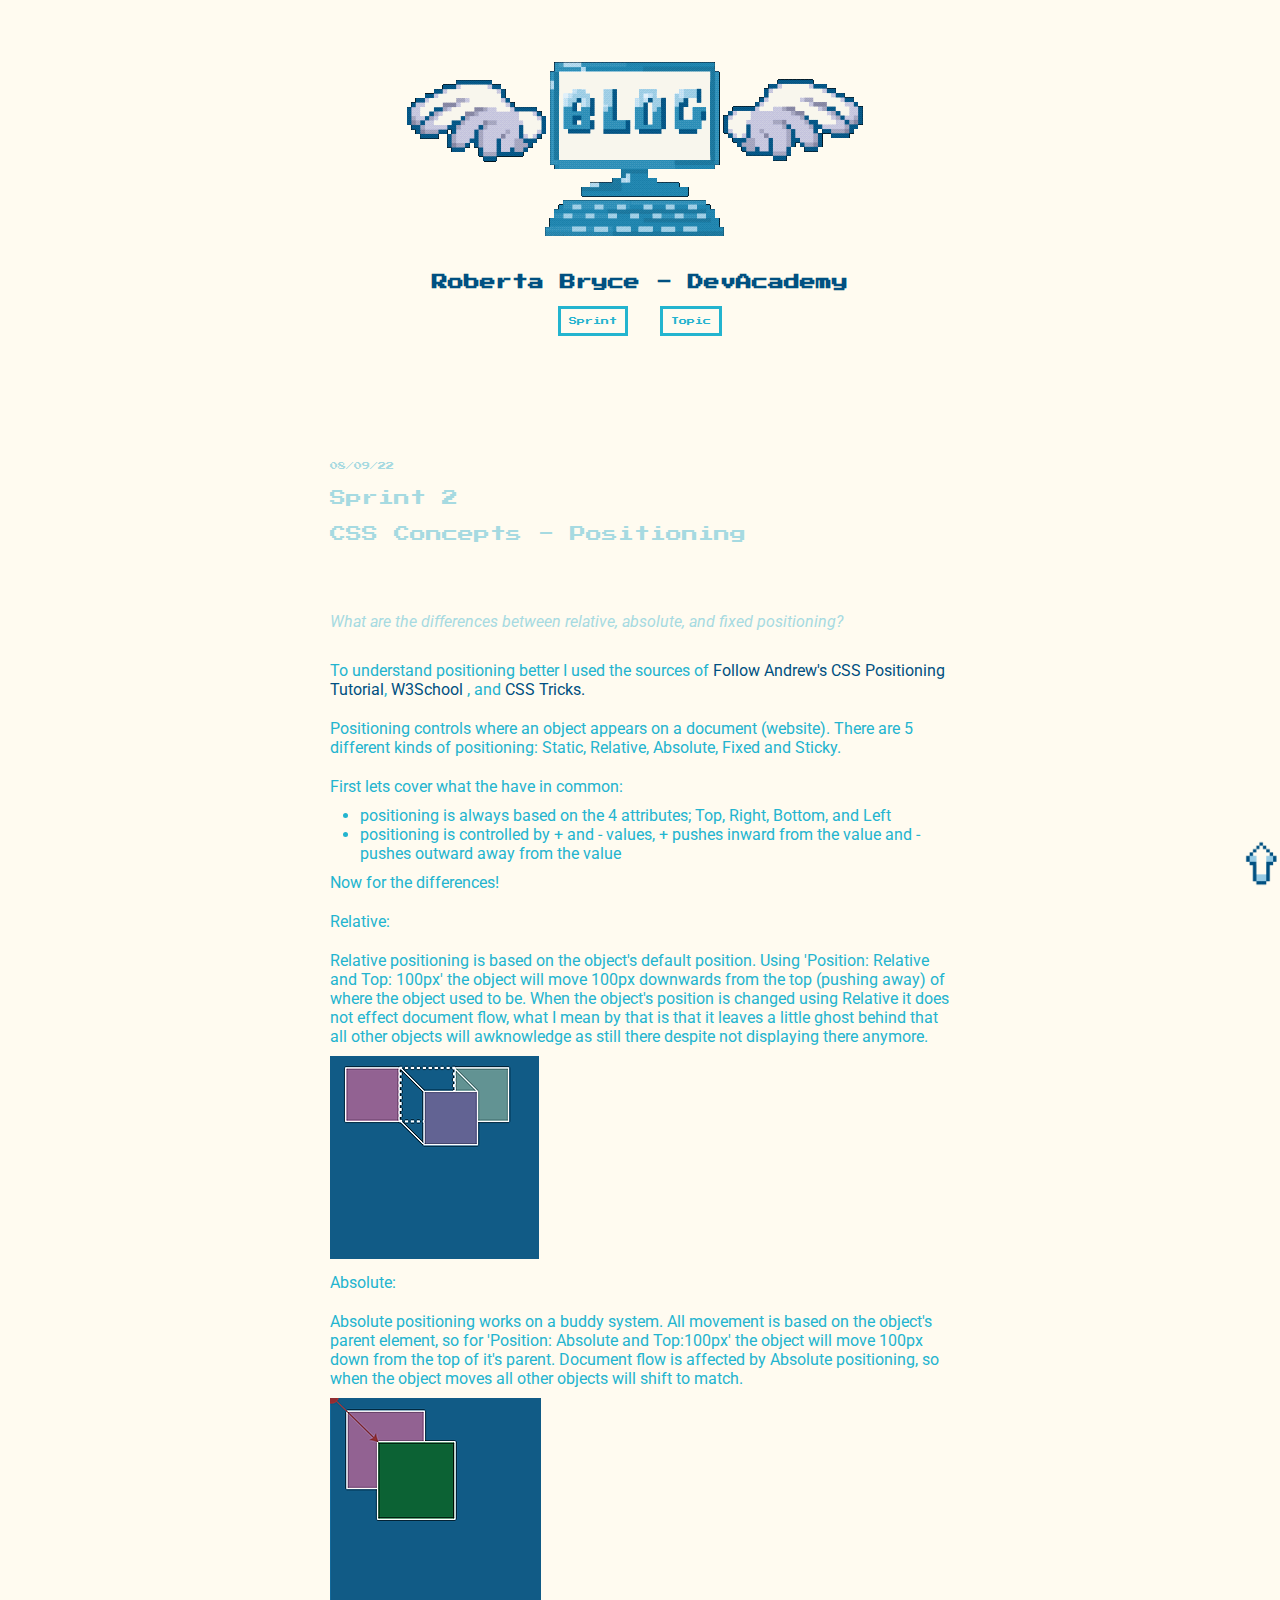
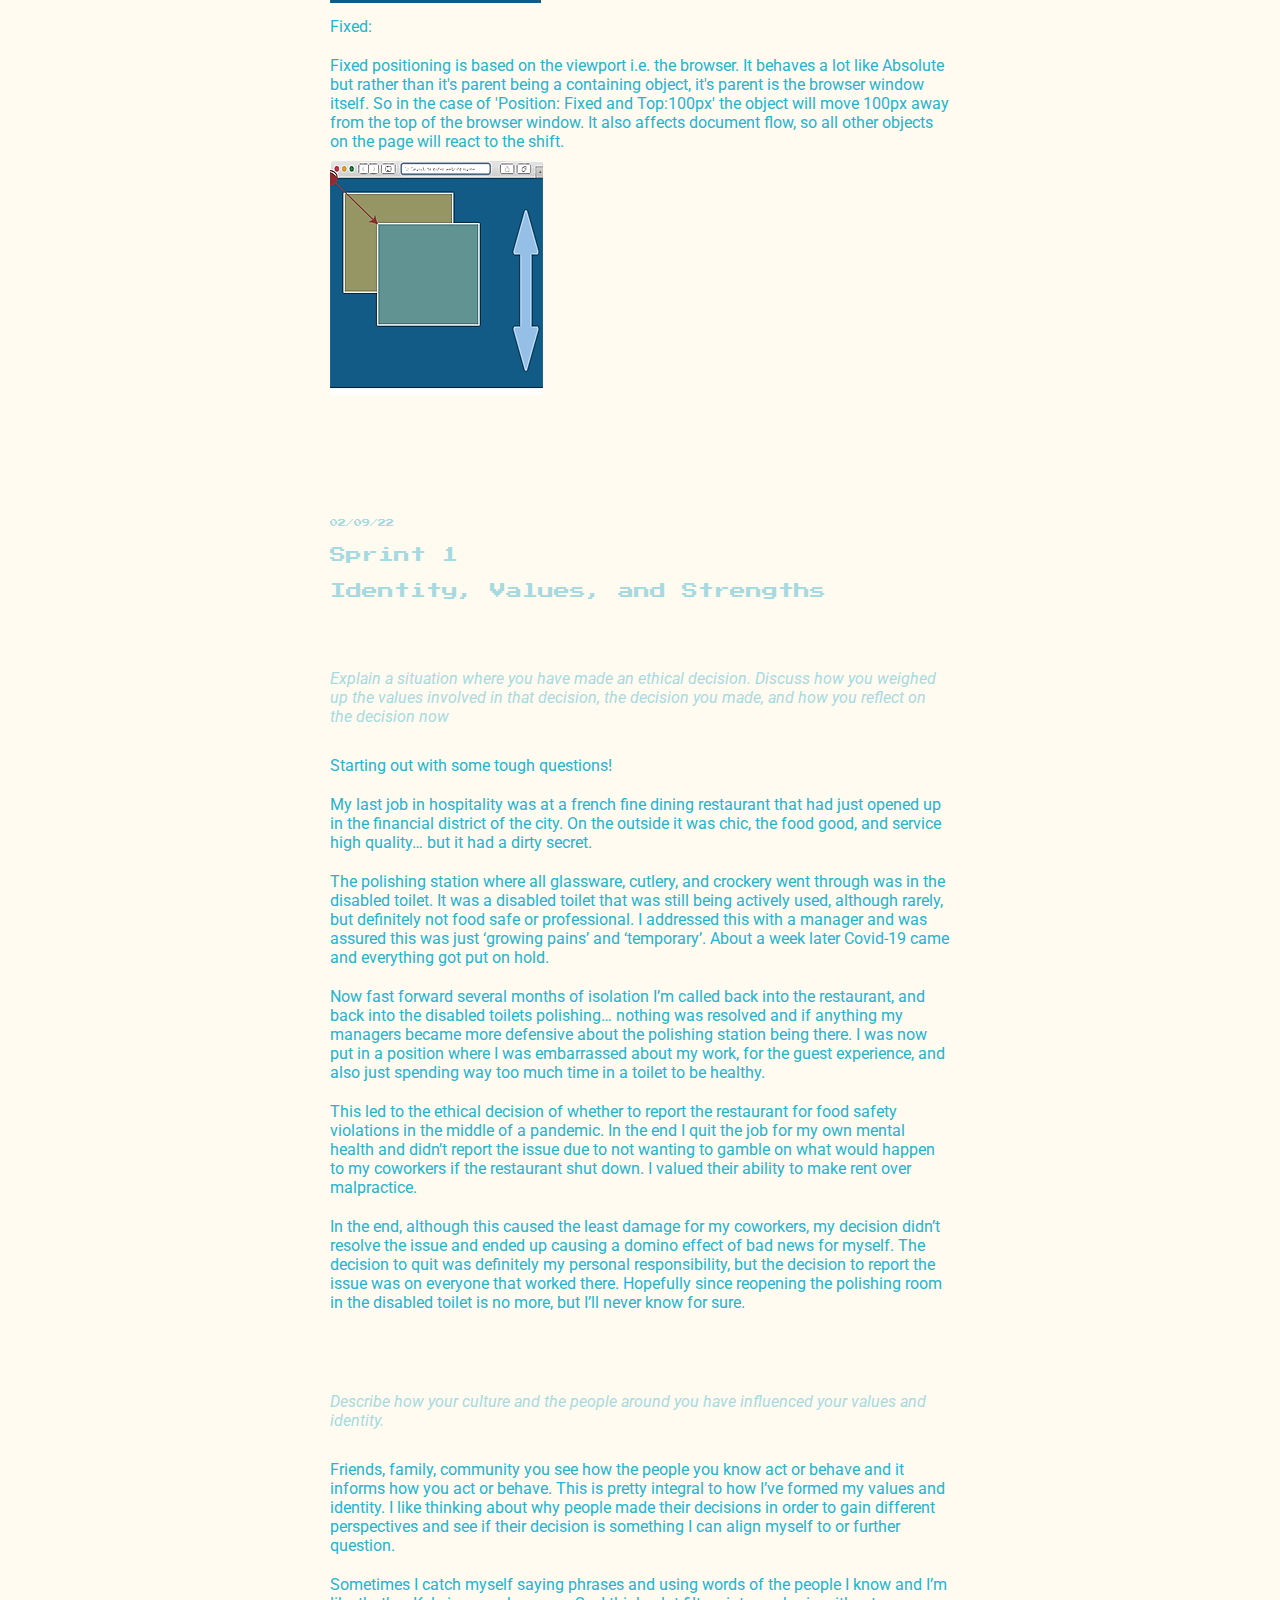
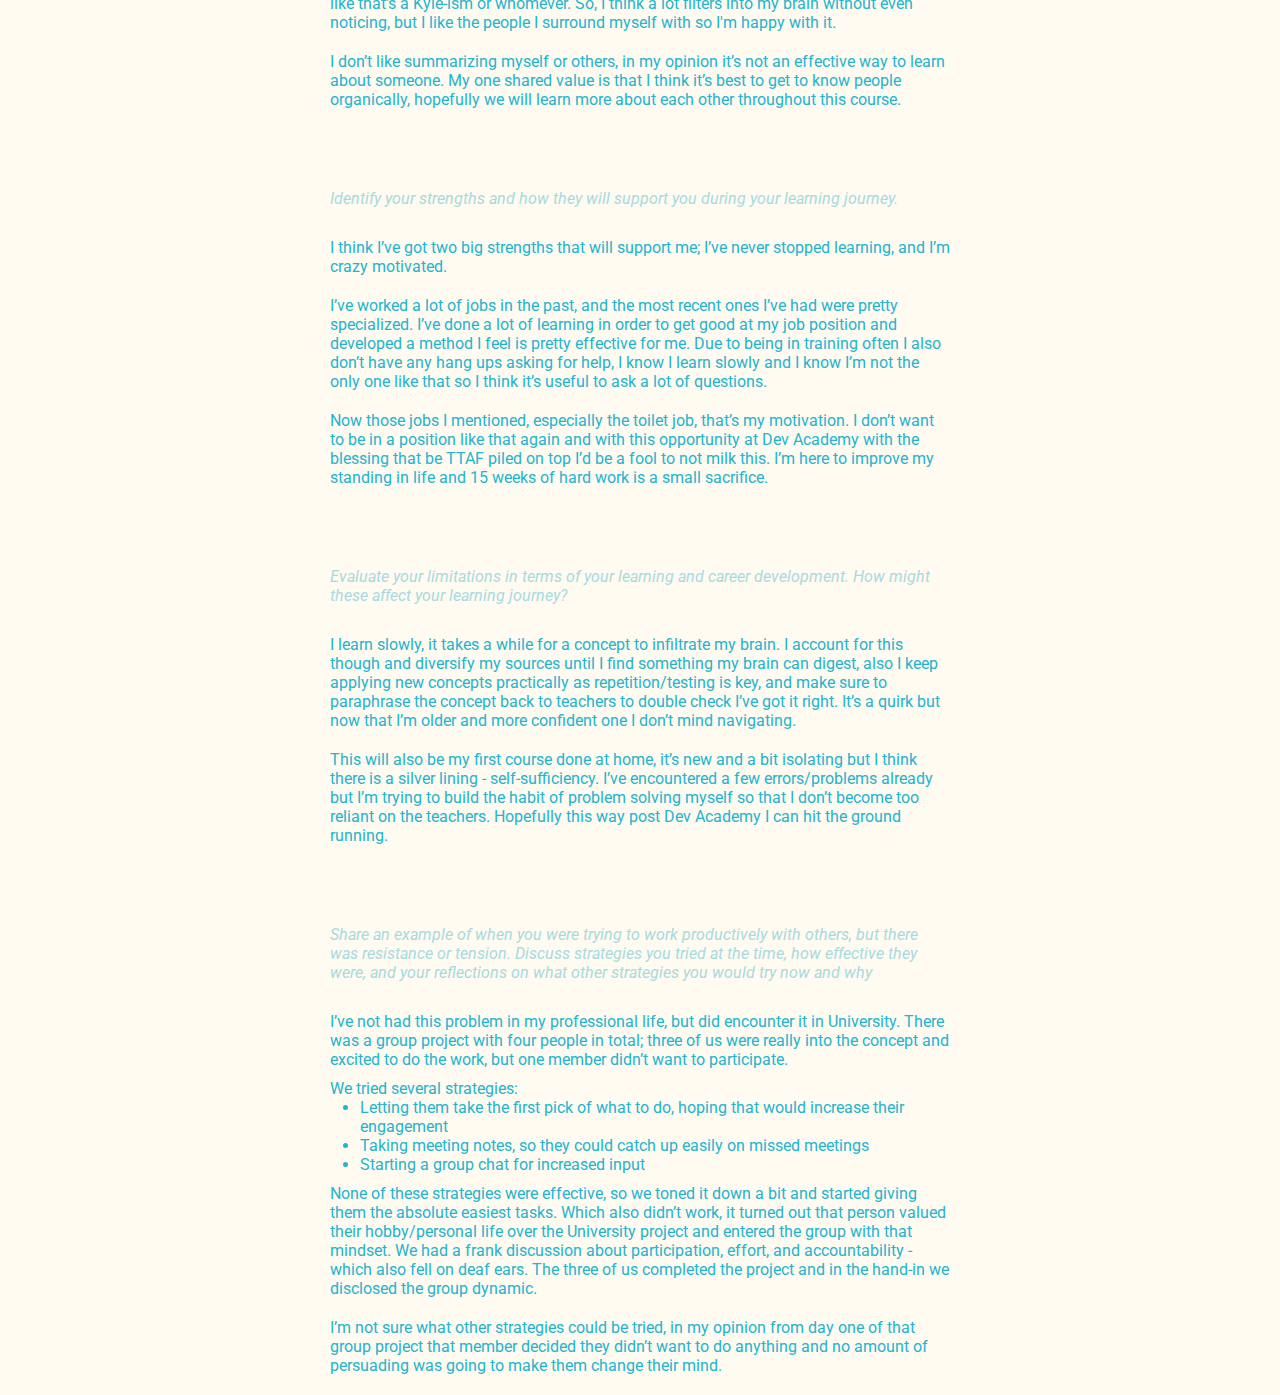
==== index.html @ e3cc33b4 "tech and core links added" ====
<!DOCTYPE html>
<html>

  <link rel="preconnect" href="https://fonts.googleapis.com">
  <link rel="preconnect" href="https://fonts.gstatic.com" crossorigin>
  <link href="https://fonts.googleapis.com/css2?family=Press+Start+2P&family=Roboto:ital,wght@0,100;0,300;0,400;0,500;0,700;0,900;1,100;1,300;1,400;1,500;1,700;1,900&display=swap" rel="stylesheet">

<head>
  <meta charset="utf-8">
  <title>Roberta's DevAcademy Blog</title>
  <meta name="author" content="Roberta Bryce">
  <meta name="description" content="Roberta's DevAcademy Blog">
  <meta name="viewport" content="width=device-width, initial-scale=1">

  <link href="../styles/main.css" rel="stylesheet">
</head>

<header>

  <div id="angel-pc">
  <img src="images/angel-pc.gif">
  </div>
  <h2><a href="../index.html">Roberta Bryce - DevAcademy</a></h2>

  <div class="dropdown-friends">
    <div class="dropdown">
      <button class="dropbtn">Sprint</button>
      <div class="dropdown-content">
        <a href="/blog/identity.html">Sprint 1</a>
        <a href="/blog/html-css.html">Sprint 2</a>
      </div>
    </div>
    <div class="dropdown">
      <button class="dropbtn">Topic</button>
      <div class="dropdown-content">
        <a href="/blog/tech.html">Tech</a>
        <a href="/blog/core.html">Core</a>
      </div>
    </div>
  </div>

</header>

<!-- BASIC ENTRY LAYOUT
  <div class="entry">

    <div class="entry-header">

      <span class="date"></span>
      <span class="sprint"></span>
      <span class="title"></span>

    </div>

    <div class="entry-contents">
      <span class="question"></span>
      <span class="answer">
      <p></p>
      </span>

    </div>

  </div>
-->


<body>

  <div class="entry">

    <div class="entry-header">

      <span class="date">08/09/22</span>
      <span class="sprint">Sprint 2</span>
      <span class="title">CSS Concepts - Positioning</span>

    </div>

    <div class="entry-contents">
      <span class="question">What are the differences between relative, absolute, and fixed positioning?</span>
      <span class="answer">
      <p>To understand positioning better I used the sources of <a href="https://www.youtube.com/watch?v=UO8ed-JB4So&ab_channel=FollowAndrew" target="_blank">Follow Andrew's CSS Positioning Tutorial</a>, <a href="https://www.w3schools.com/css/css_positioning.asp" target="_blank">W3School</a> , and <a href="https://css-tricks.com/absolute-relative-fixed-positioining-how-do-they-differ/" target="_blank">CSS Tricks.</a></p>
      <p>Positioning controls where an object appears on a document (website). There are 5 different kinds of positioning: Static, Relative, Absolute, Fixed and Sticky.</p> 
      <p>First lets cover what the have in common:</p>
      <ul>
        <li>positioning is always based on the 4 attributes; Top, Right, Bottom, and Left</li>
        <li>positioning is controlled by + and - values, + pushes inward from the value and - pushes outward away from the value</li>
      </ul>
      <p>Now for the differences!</p>
      <p>Relative:</p>
      <p>Relative positioning is based on the object's default position. Using 'Position: Relative and Top: 100px' the object will move 100px downwards from the top (pushing away) of where the object used to be. When the object's position is changed using Relative it does not effect document flow, what I mean by that is that it leaves a little ghost behind that all other objects will awknowledge as still there despite not displaying there anymore.</p>
      <img src="/images/relative.png">
      <p>Absolute:</p>
      <p>Absolute positioning works on a buddy system. All movement is based on the object's parent element, so for 'Position: Absolute and Top:100px' the object will move 100px down from the top of it's parent. Document flow is affected by Absolute positioning, so when the object moves all other objects will shift to match.</p>
      <img src="/images/absolute.png">
      <p>Fixed:</p>
      <p>Fixed positioning is based on the viewport i.e. the browser. It behaves a lot like Absolute but rather than it's parent being a containing object, it's parent is the browser window itself. So in the case of 'Position: Fixed and Top:100px' the object will move 100px away from the top of the browser window. It also affects document flow, so all other objects on the page will react to the shift.</p>
      <img src="/images/fixed.png">
    </span>

    </div>

  </div>


  <div class="entry">
   
    <div class="entry-header">
      <span class="date">02/09/22</span>
      <span class="sprint">Sprint 1</span>
      <span class="title">Identity, Values, and Strengths</span>
    </div>

    <div class="entry-contents">
      <span class="question">Explain a situation where you have made an ethical decision. Discuss how you weighed up the values involved in that decision, the decision you made, and how you reflect on the decision now</span>
      <span class="answer">
        <p>Starting out with some tough questions!</p> 

        <p>My last job in hospitality was at a french fine dining restaurant that had just opened up in the financial district of the city. On the outside it was chic, the food good, and service high quality… but it had a dirty secret.</p>
        
        <p>The polishing station where all glassware, cutlery, and crockery went through was in the disabled toilet. It was a disabled toilet that was still being actively used, although rarely, but definitely not food safe or professional. I addressed this with a manager and was assured this was just ‘growing pains’ and ‘temporary’. About a week later Covid-19 came and everything got put on hold.</p>
        
        <p>Now fast forward several months of isolation I’m called back into the restaurant, and back into the disabled toilets polishing… nothing was resolved and if anything my managers became more defensive about the polishing station being there. I was now put in a position where I was embarrassed about my work, for the guest experience, and also just spending way too much time in a toilet to be healthy.</p>
        
        <p>This led to the ethical decision of whether to report the restaurant for food safety violations in the middle of a pandemic. In the end I quit the job for my own mental health and didn’t report the issue due to not wanting to gamble on what would happen to my coworkers if the restaurant shut down. I valued their ability to make rent over malpractice.</p>
        
        <p>In the end, although this caused the least damage for my coworkers, my decision didn’t resolve the issue and ended up causing a domino effect of bad news for myself. The decision to quit was definitely my personal responsibility, but the decision to report the issue was on everyone that worked there. Hopefully since reopening the polishing room in the disabled toilet is no more, but I’ll never know for sure.</p>
      </span>

      <span class="question">Describe how your culture and the people around you have influenced your values and identity.</span>
      <span class="answer">
        <p>Friends, family, community you see how the people you know act or behave and it informs how you act or behave. This is pretty integral to how I’ve formed my values and identity. I like thinking about why people made their decisions in order to gain different perspectives and see if their decision is something I can align myself to or further question.</p> 

        <p>Sometimes I catch myself saying phrases and using words of the people I know and I’m like that’s a Kyle-ism or whomever. So, I think a lot filters into my brain without even noticing, but I like the people I surround myself with so I'm happy with it.</p>

        <p>I don’t like summarizing myself or others, in my opinion it’s not an effective way to learn about someone. My one shared value is that I think it’s best to get to know people organically, hopefully we will learn more about each other throughout this course.</p>
      </span>

      <span class="question">Identify your strengths and how they will support you during your learning journey.</span>
      <span class="answer">
        <p>I think I’ve got two big strengths that will support me; I’ve never stopped learning, and I’m crazy motivated.</p>

        <p>I’ve worked a lot of jobs in the past, and the most recent ones I’ve had were pretty specialized. I’ve done a lot of learning in order to get good at my job position and developed a method I feel is pretty effective for me. Due to being in training often I also don’t have any hang ups asking for help, I know I learn slowly and I know I’m not the only one like that so I think it’s useful to ask a lot of questions.</p>

        <p>Now those jobs I mentioned, especially the toilet job, that’s my motivation. I don’t want to be in a position like that again and with this opportunity at Dev Academy with the blessing that be TTAF piled on top I’d be a fool to not milk this. I’m here to improve my standing in life and 15 weeks of hard work is a small sacrifice.</p>
      </span>

      <span class="question">Evaluate your limitations in terms of your learning and career development. How might these affect your learning journey?</span>
      <span class="answer">
        <p>I learn slowly, it takes a while for a concept to infiltrate my brain. I account for this though and diversify my sources until I find something my brain can digest, also I keep applying new concepts practically as repetition/testing is key, and make sure to paraphrase the concept back to teachers to double check I’ve got it right. It’s a quirk but now that I’m older and more confident one I don’t mind navigating.</p>

        <p>This will also be my first course done at home, it’s new and a bit isolating but I think there is a silver lining - self-sufficiency. I’ve encountered a few errors/problems already but I’m trying to build the habit of problem solving myself so that I don’t become too reliant on the teachers. Hopefully this way post Dev Academy I can hit the ground running.</p>
      </span>

      <span class="question">Share an example of when you were trying to work productively with others, but there was resistance or tension. Discuss strategies you tried at the time, how effective they were, and your reflections on what other strategies you would try now and why</span>
      <span class="answer">
        <p>I’ve not had this problem in my professional life, but did encounter it in University. There was a group project with four people in total; three of us were really into the concept and excited to do the work, but one member didn’t want to participate.</p>

        <ul>We tried several strategies:
        <li>Letting them take the first pick of what to do, hoping that would increase their engagement</li>
        <li>Taking meeting notes, so they could catch up easily on missed meetings</li>
        <li>Starting a group chat for increased input</li>
        </ul>
        
        <p>None of these strategies were effective, so we toned it down a bit and started giving them the absolute easiest tasks. Which also didn’t work, it turned out that person valued their hobby/personal life over the University project and entered the group with that mindset. We had a frank discussion about participation, effort, and accountability - which also fell on deaf ears. The three of us completed the project and in the hand-in we disclosed the group dynamic.</p>

        <p>I’m not sure what other strategies could be tried, in my opinion from day one of that group project that member decided they didn’t want to do anything and no amount of persuading was going to make them change their mind. </p> 
      </span>
    </div>
  </div>

  <script src="js/script.js"></script>
</body>
<footer>
  <a href="#angel-pc"><img id="arrow" src="images/arrow.png"></a>
</footer>
</html>
---- styles/main.css ----
*{
  margin: 0;
  padding: 0;
  box-sizing: border-box;
  font-size: 16px;
  background-color: #fffbf0;
}

/*mobile*/

@media (max-width: 767px) {
  .entry {
    max-width: 100vw;
    width: 100%;
    overflow-x: hidden;
  }

  header h2 {
    text-align: center;
    overflow-x: hidden;
    max-width: 100%;
  }

  header img {
    width: 60vw;
  }

  #arrow{
    max-width: 25px;
    opacity: 50%;
  }

}

/*tablet*/

@media (min-width: 768px) {

  .entry {
    max-width: 60vw;
  }

  header h2 {
    font-size: 1.5rem;
  }

  #arrow{
    max-width: 3vw;
  }
}

/*laptop*/

@media (min-width: 1200px) {
  .entry {
    max-width: 50vw;
  }

  header h2 {
    font-size: 1.5rem;
  }

  #arrow{
    max-width: 3vw;
  }

}

a {
  color:#005081;
  text-decoration: none;
}

a:hover {
  color: #a6dae1;
}

#angel-pc {
  display: flex;
  justify-content: center;
  align-items: center;
}

header h2 {
  font-family: 'Press Start 2P', serif;
  color: #23b4cf;
  width: 100%;
  display: flex;
  justify-content: center;
  align-items: center;
}

.dropdown-friends{
  display: flex;
  justify-content: center;
  align-items: center;
}

.dropbtn {
  font-family: 'Press Start 2P', serif;
  font-size: 0.5rem;
  background-color: #fffbf0;
  color: #23b4cf;
  padding: 0.5rem;
  border: solid;
  border-color: #23b4cf;
}

.dropdown {
  padding: 1rem;
  display: inline-block;
}

.dropdown-content {
  display: none;
  position: absolute;
  background-color: #a6dae1;
  z-index: 1;
}

.dropdown-content a {
  font-family: 'Press Start 2P', serif;
  font-size: 0.5rem;
  text-align: center;
  color: #23b4cf;
  padding: 0.5rem;
  text-decoration: none;
  display: block;

}

.dropdown-content a:hover {background-color: #a6dae1;}

.dropdown:hover .dropdown-content {display: block;}

.dropdown:hover .dropbtn {background-color: #a6dae1;}

#arrow{
  position: fixed;
  bottom: 1vw;
  right: 0;
}

.entry {
  display: block;
  margin: auto;
  padding: 100px 0 0 0;
  align-items:center;
}

.entry span{
  padding: 10px;
  display:block;
}

.entry p {
  padding: 10px 0;
}

.entry li{
  margin-left: 30px;
}

.entry-header {
  font-family: 'Press Start 2P', serif;
  font-size: 1.5rem;
  color: #a6dae1;
}

.date {
  font-size: 0.5rem;
}

.entry-contents {
  font-family: 'Roboto', sans-serif;
}

.question {
  font-style: italic;
  font-weight: 400;
  margin: 50px 10px 0 0;
  color: #a6dae1;
}

.answer {
  color: #23b4cf;
}
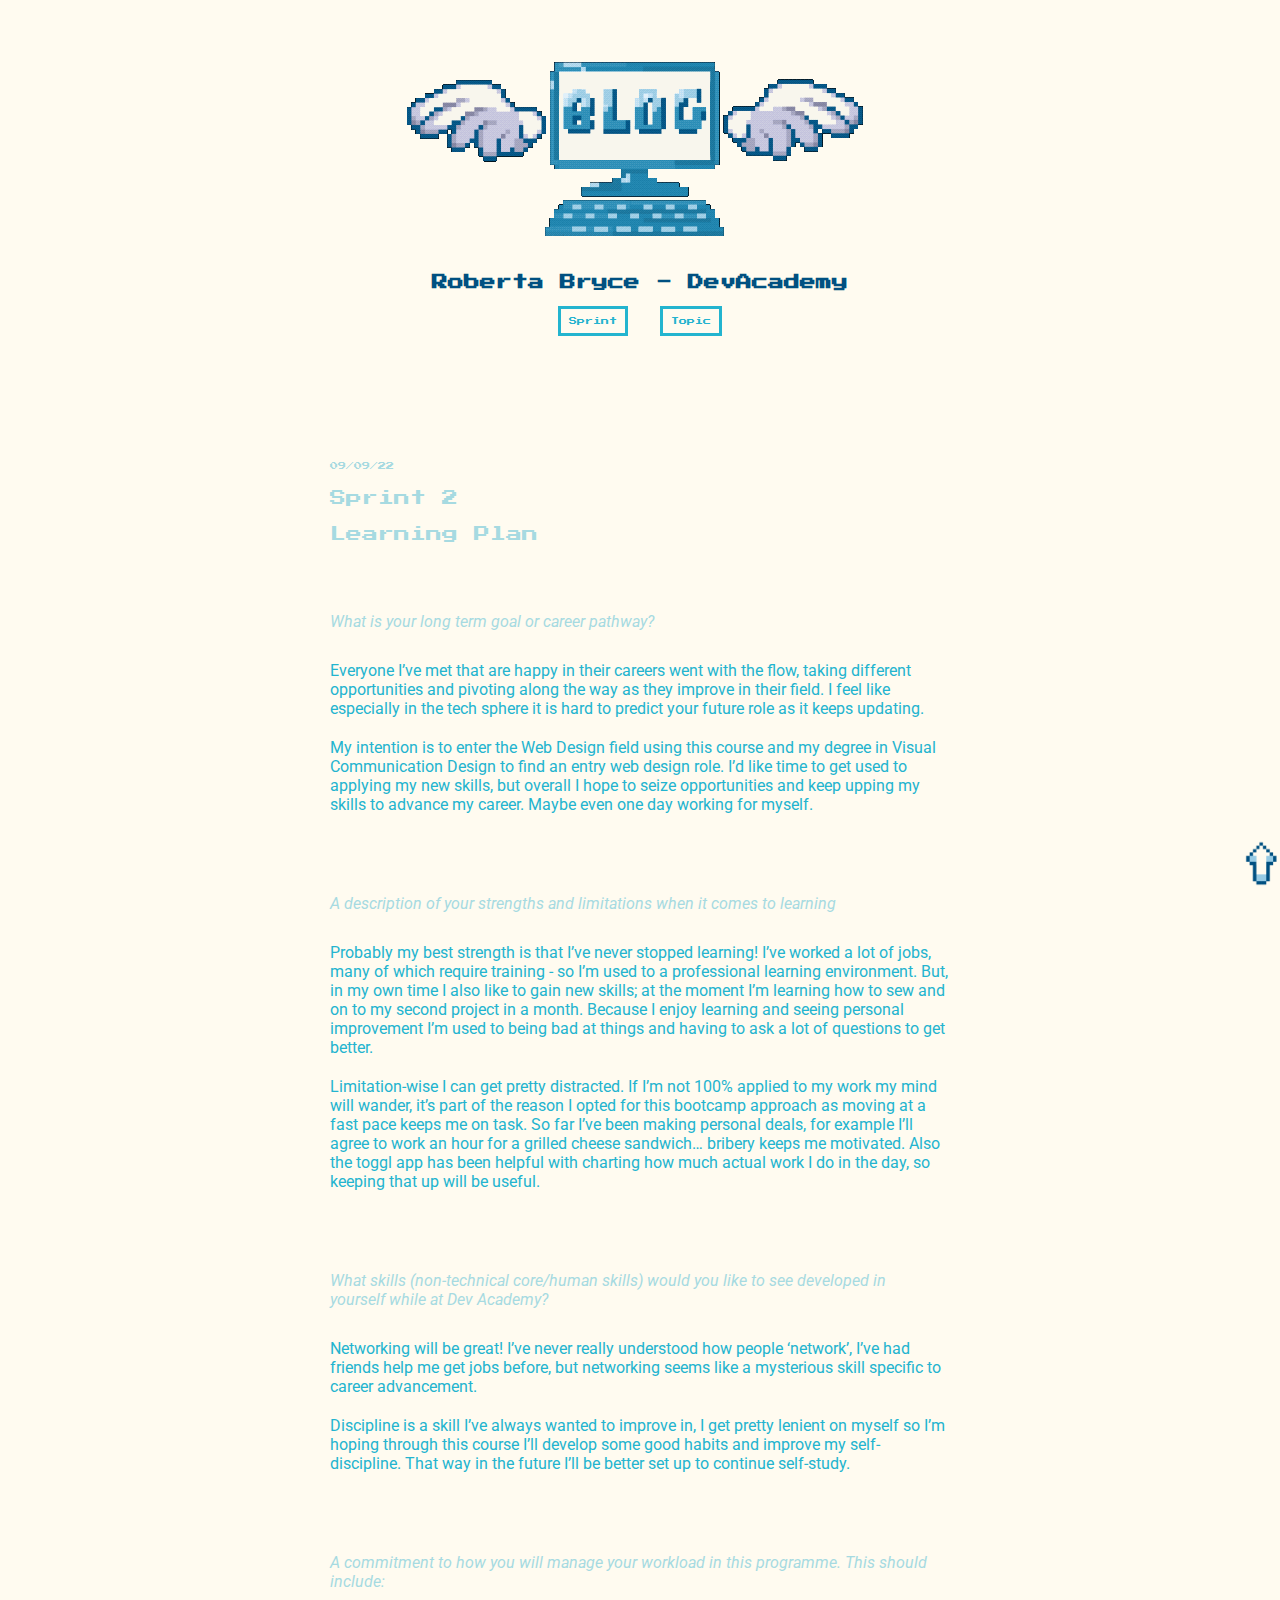
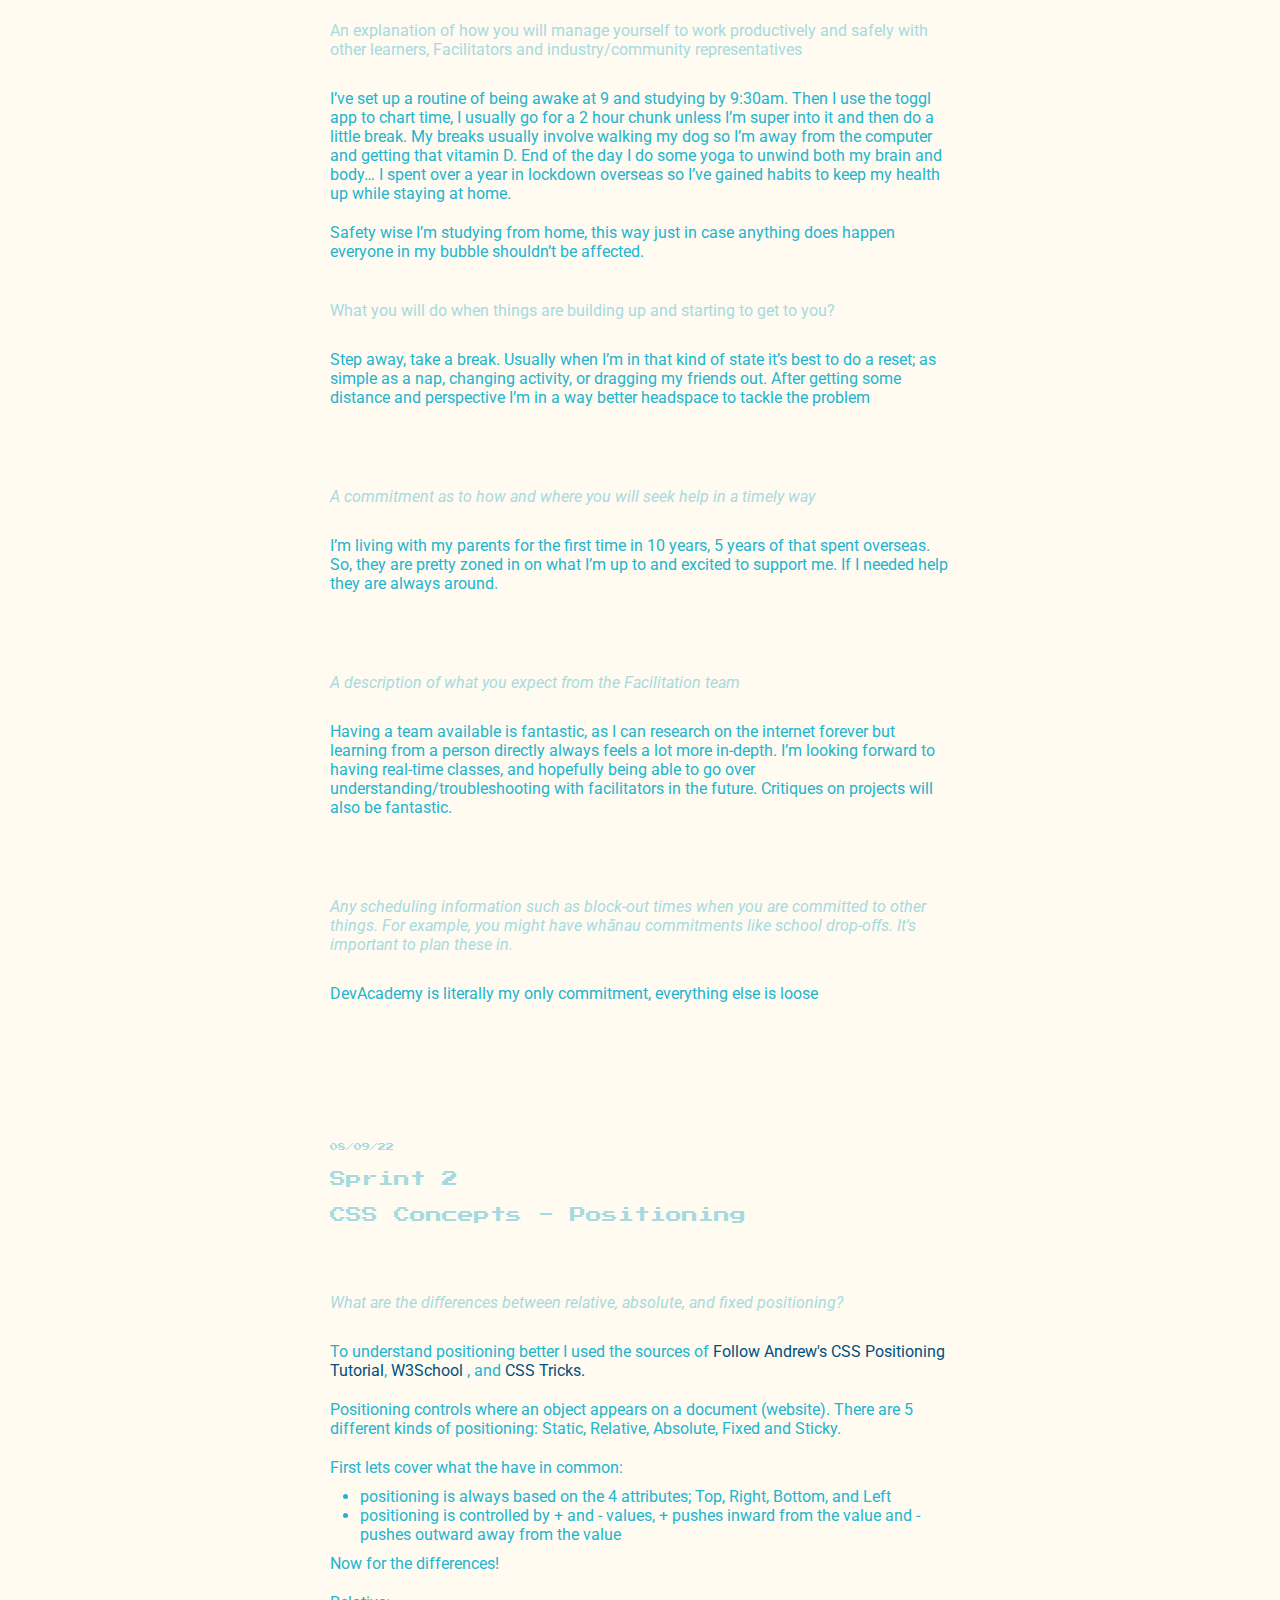
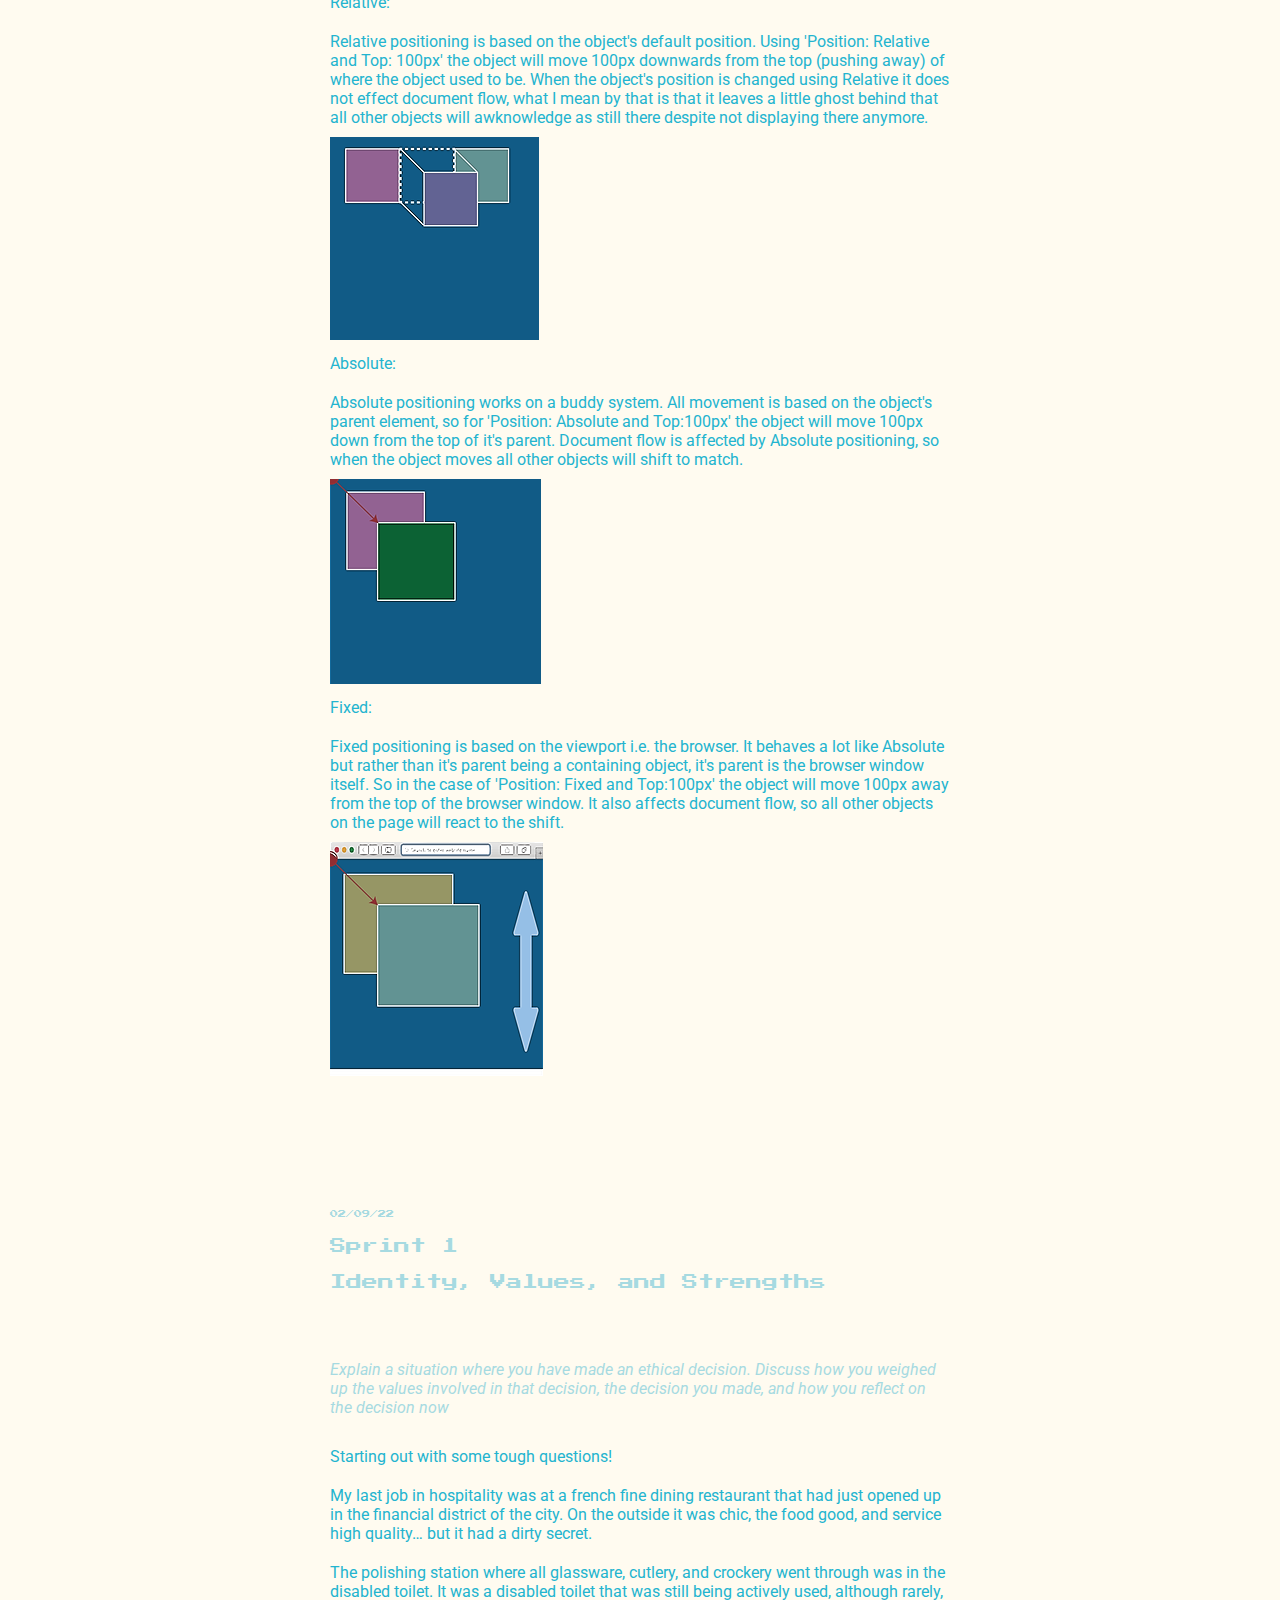
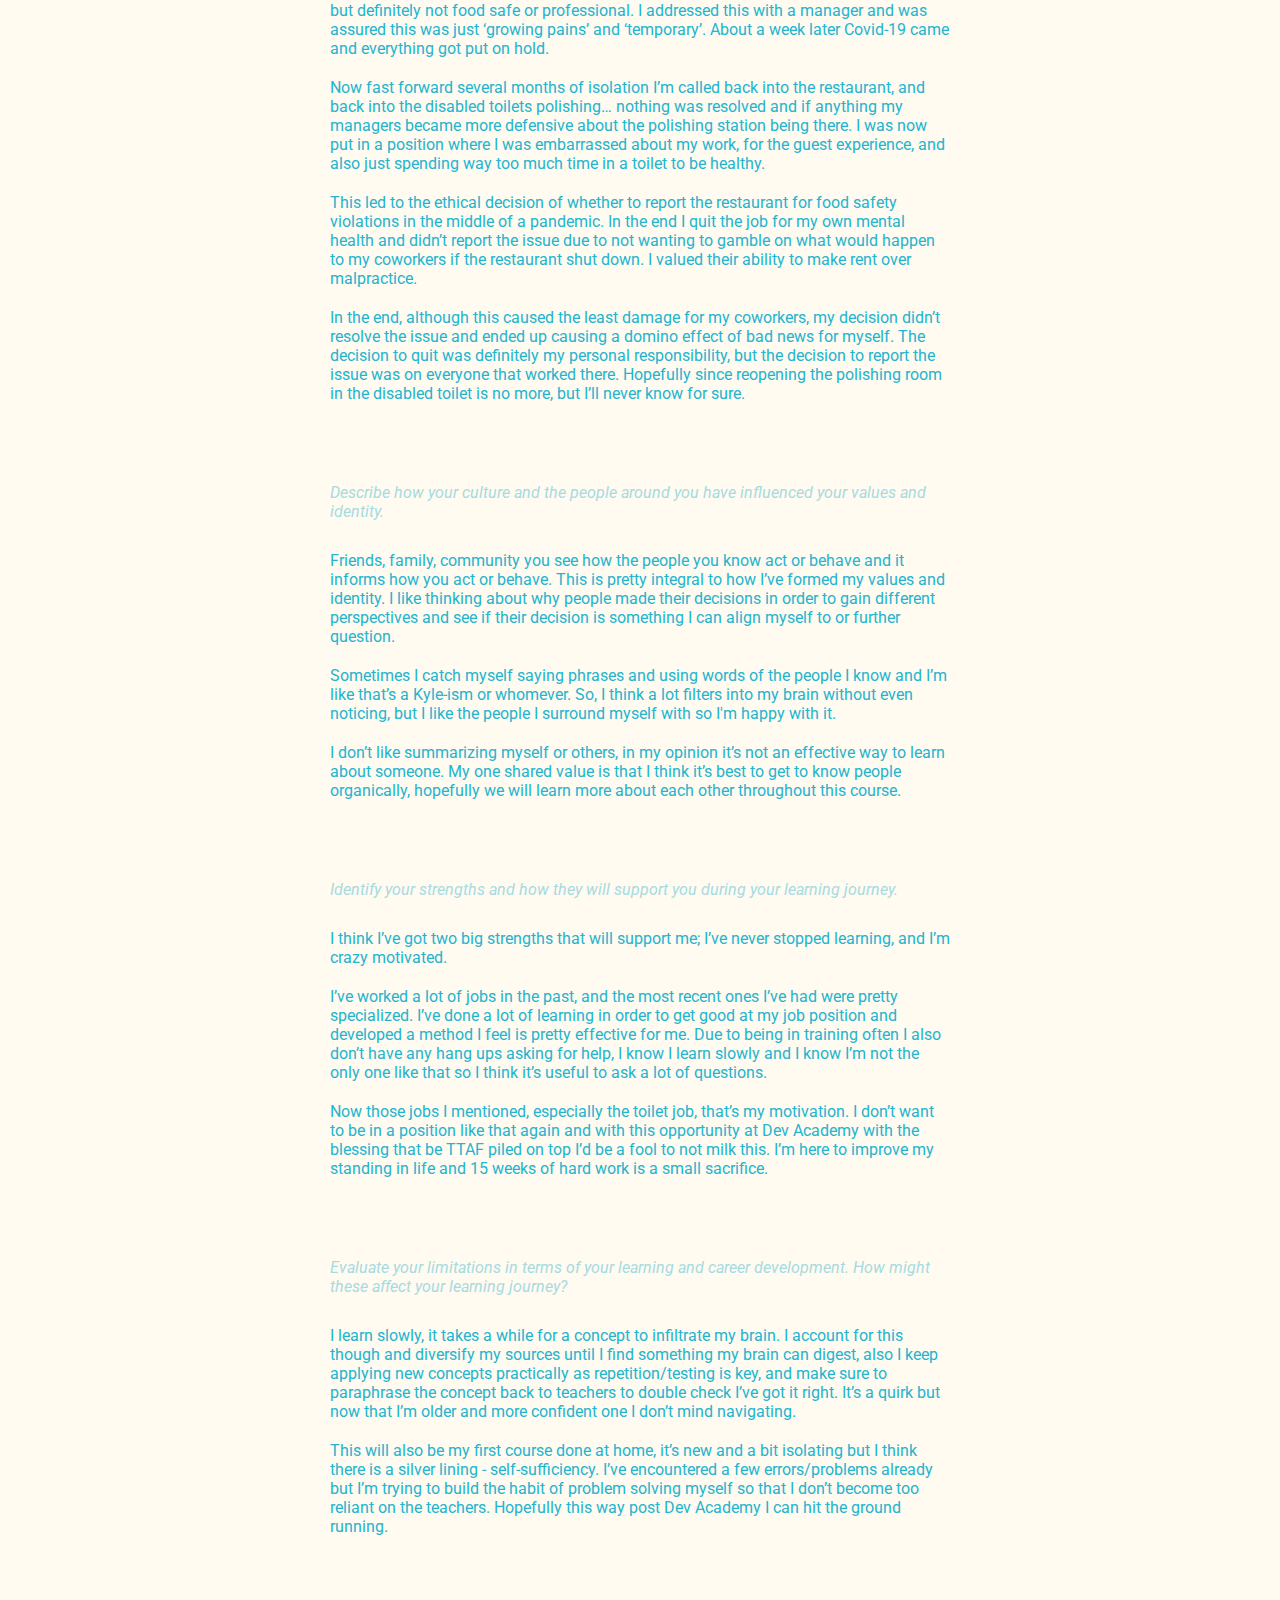
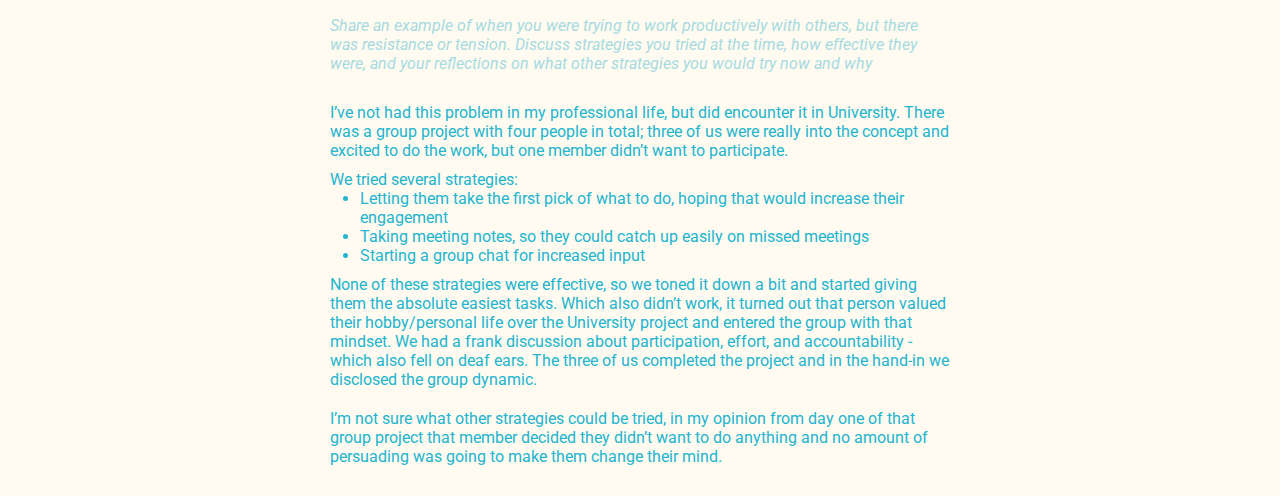
==== commit 47b77166: "learning plan added" ====
--- a/index.html
+++ b/index.html
@@ -66,6 +66,63 @@
 
 <body>
 
+  <div class="entry">
+   
+    <div class="entry-header">
+      <span class="date">09/09/22</span>
+      <span class="sprint">Sprint 2</span>
+      <span class="title">Learning Plan</span>
+    </div>
+
+    <div class="entry-contents">
+      <span class="question">What is your long term goal or career pathway? </span>
+      <span class="answer">
+        <p>Everyone I’ve met that are happy in their careers went with the flow, taking different opportunities and pivoting along the way as they improve in their field. I feel like especially in the tech sphere it is hard to predict your future role as it keeps updating. </p>
+        <p>My intention is to enter the Web Design field using this course and my degree in Visual Communication Design to find an entry web design role. I’d like time to get used to applying my new skills, but overall I hope to seize opportunities and keep upping my skills to advance my career. Maybe even one day working for myself. </p>
+    </span>
+
+      <span class="question">A description of your strengths and limitations when it comes to learning</span>
+      <span class="answer">
+        <p>Probably my best strength is that I’ve never stopped learning! I’ve worked a lot of jobs, many of which require training - so I’m used to a professional learning environment. But, in my own time I also like to gain new skills; at the moment I’m learning how to sew and on to my second project in a month. Because I enjoy learning and seeing personal improvement I’m used to being bad at things and having to ask a lot of questions to get better.</p>
+        <p>Limitation-wise I can get pretty distracted. If I’m not 100% applied to my work my mind will wander, it’s part of the reason I opted for this bootcamp approach as moving at a fast pace keeps me on task. So far I’ve been making personal deals, for example I’ll agree to work an hour for a grilled cheese sandwich… bribery keeps me motivated. Also the toggl app has been helpful with charting how much actual work I do in the day, so keeping that up will be useful.</p>
+        </span>
+
+      <span class="question">What skills (non-technical core/human skills) would you like to see developed in yourself while at Dev Academy?</span>
+      <span class="answer">
+       <p>Networking will be great! I’ve never really understood how people ‘network’, I’ve had friends help me get jobs before, but networking seems like a mysterious skill specific to career advancement. </p>
+       <p>Discipline is a skill I’ve always wanted to improve in, I get pretty lenient on myself so I’m hoping through this course I’ll develop some good habits and improve my self-discipline.  That way in the future I’ll be better set up to continue self-study.</p>
+      </span>
+
+      <span class="question">A commitment to how you will manage your workload in this programme. This should include:</span>
+      <span class="sub-question">An explanation of how you will manage yourself to work productively and safely with other learners, Facilitators and industry/community representatives</span>
+      <span class="answer">
+      <p>I’ve set up a routine of being awake at 9 and studying by 9:30am. Then I use the toggl app to chart time, I usually go for a 2 hour chunk unless I’m super into it and then do a little break. My breaks usually involve walking my dog so I’m away from the computer and getting that vitamin D. End of the day I do some yoga to unwind both my brain and body… I spent over a year in lockdown overseas so I’ve gained habits to keep my health up while staying at home.</p>
+      <p>Safety wise I’m studying from home, this way just in case anything does happen everyone in my bubble shouldn’t be affected. </p>
+      </span>
+      <span class="sub-question">What you will do when things are building up and starting to get to you?</span>
+      <span class="answer">
+        <p>Step away, take a break. Usually when I’m in that kind of state it’s best to do a reset; as simple as a nap, changing activity, or dragging my friends out. After getting some distance and perspective I’m in a way better headspace to tackle the problem</p>
+      </span>
+    </span>
+
+      <span class="question">A commitment as to how and where you will seek help in a timely way</span>
+      <span class="answer">
+     <p>I’m living with my parents for the first time in 10 years, 5 years of that spent overseas. So, they are pretty zoned in on what I’m up to and excited to support me. If I needed help they are always around.</p>
+      </span>
+
+      <span class="question">A description of what you expect from the Facilitation team</span>
+      <span class="answer">
+        <p>Having a team available is fantastic, as I can research on the internet forever but learning from a person directly always feels a lot more in-depth.  I’m looking forward to having real-time classes, and hopefully being able to go over understanding/troubleshooting with facilitators in the future. Critiques on projects will also be fantastic.</p>
+      </span>
+
+      <span class="question">Any scheduling information such as block-out times when you are committed to other things. For example, you might have whānau commitments like school drop-offs. It's important to plan these in.</span>
+      <span class="answer">
+        <p>DevAcademy is literally my only commitment, everything else is loose</p>
+      </span>
+
+    </div>
+  </div>
+  
   <div class="entry">
 
     <div class="entry-header">
--- a/styles/main.css
+++ b/styles/main.css
@@ -144,7 +144,7 @@
 .entry {
   display: block;
   margin: auto;
-  padding: 100px 0 0 0;
+  padding: 100px 0 10px 0;
   align-items:center;
 }
 
@@ -181,7 +181,12 @@
   margin: 50px 10px 0 0;
   color: #a6dae1;
 }
-
+.sub-question {
+  font-style: normal;
+  font-weight: 400;
+  margin: 10px 10px 0 0;
+  color: #a6dae1;
+}
 .answer {
   color: #23b4cf;
 }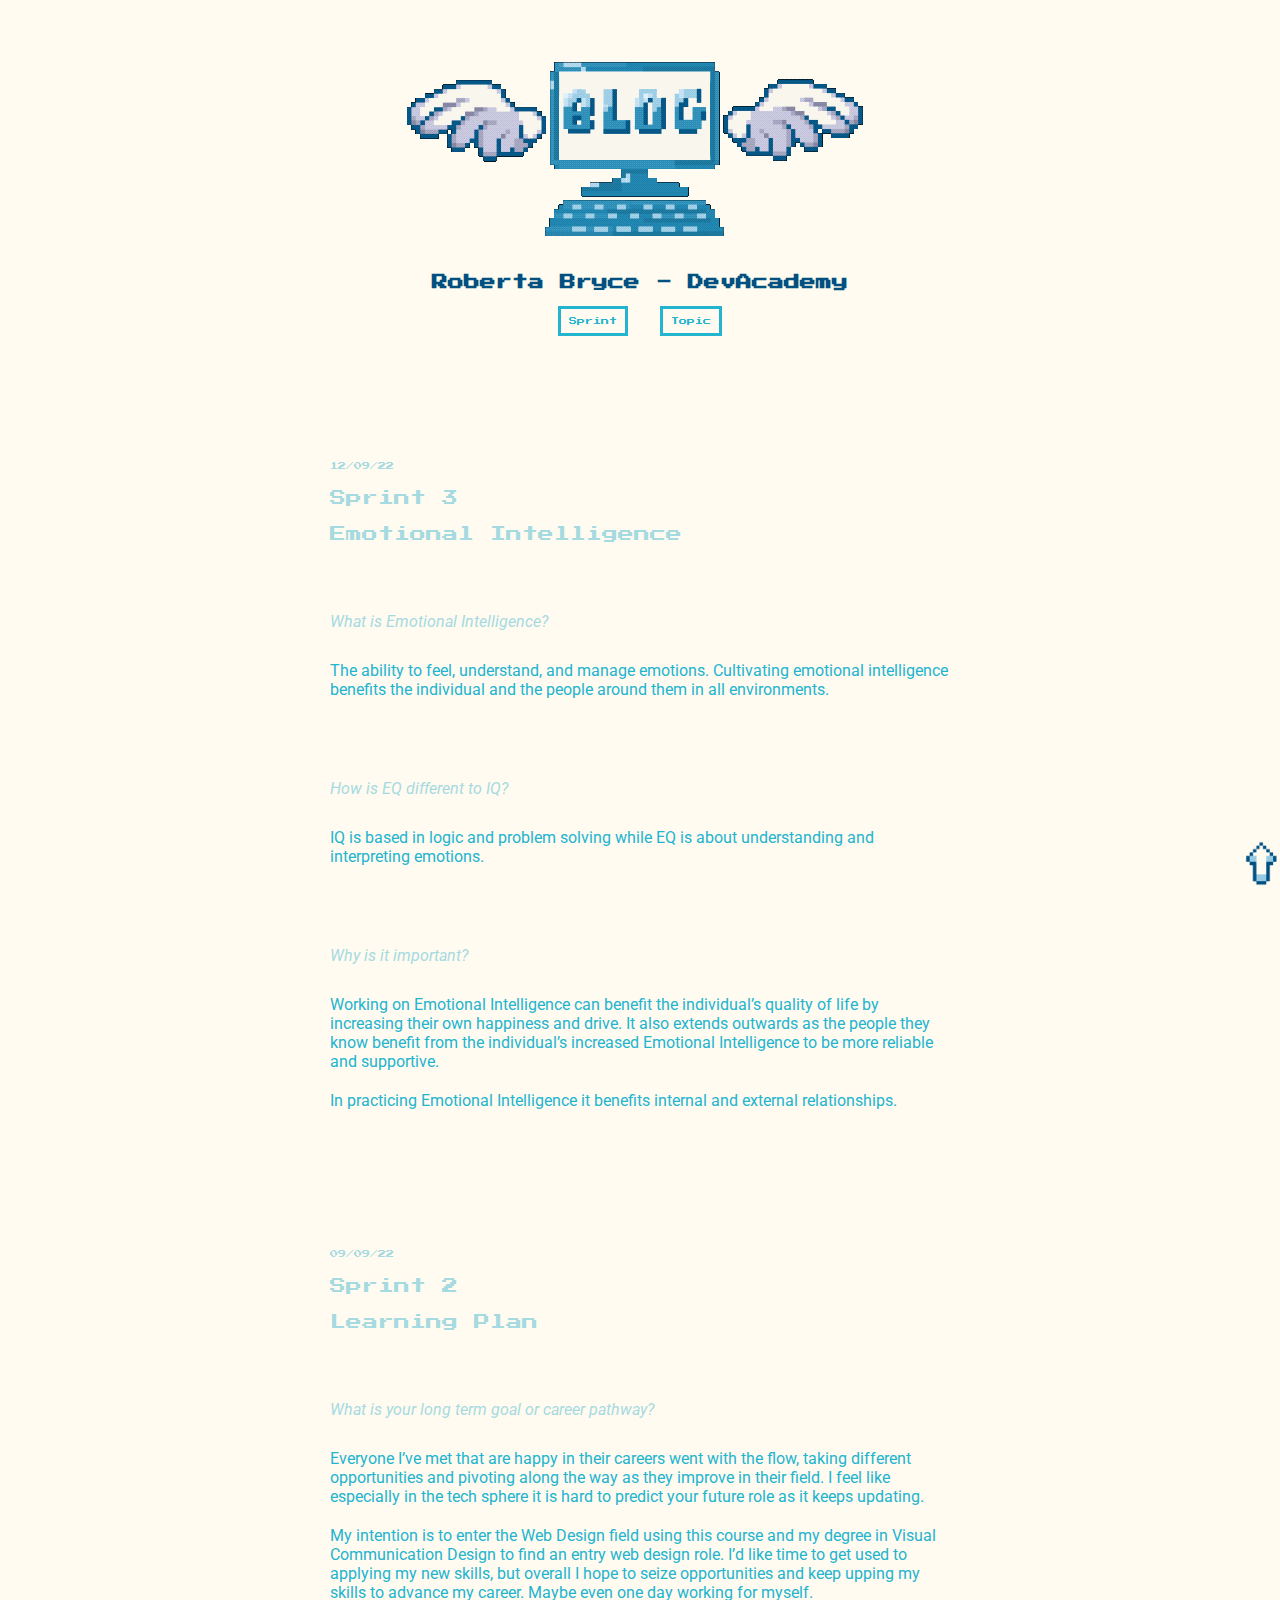
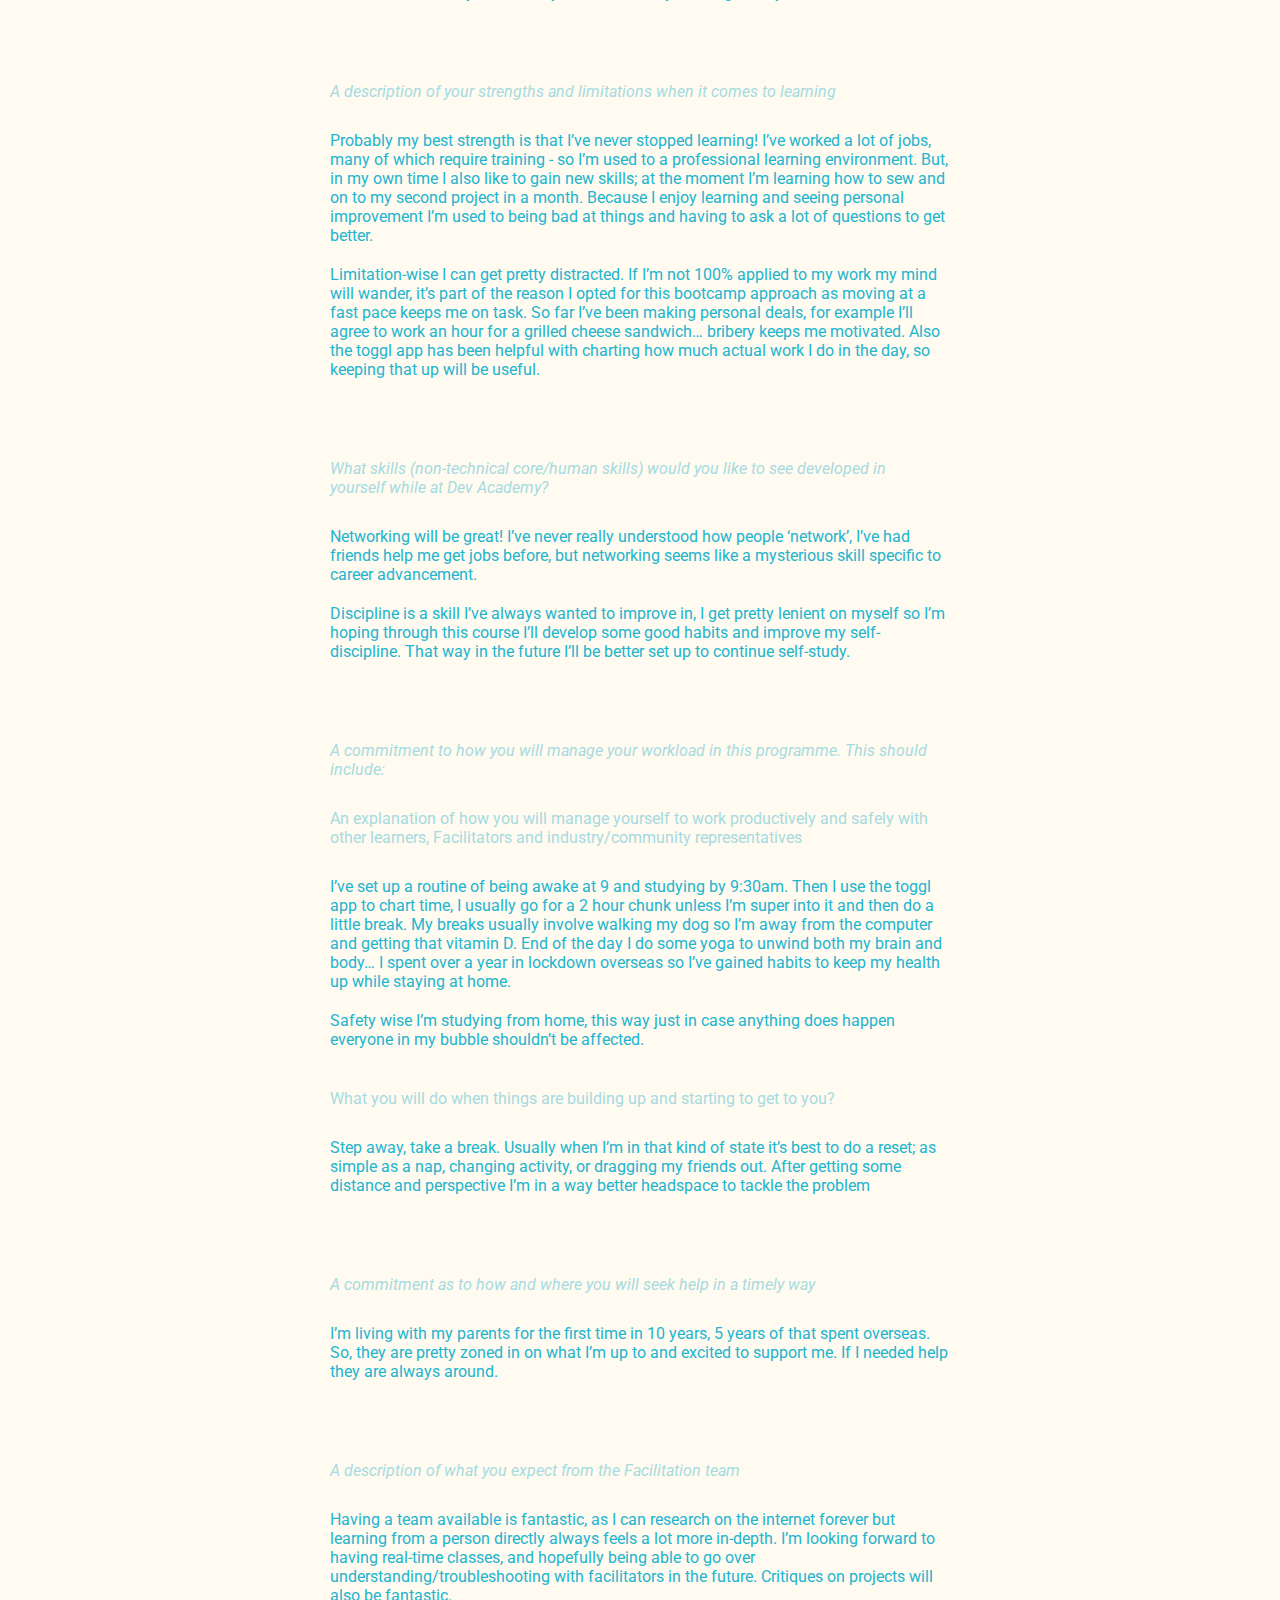
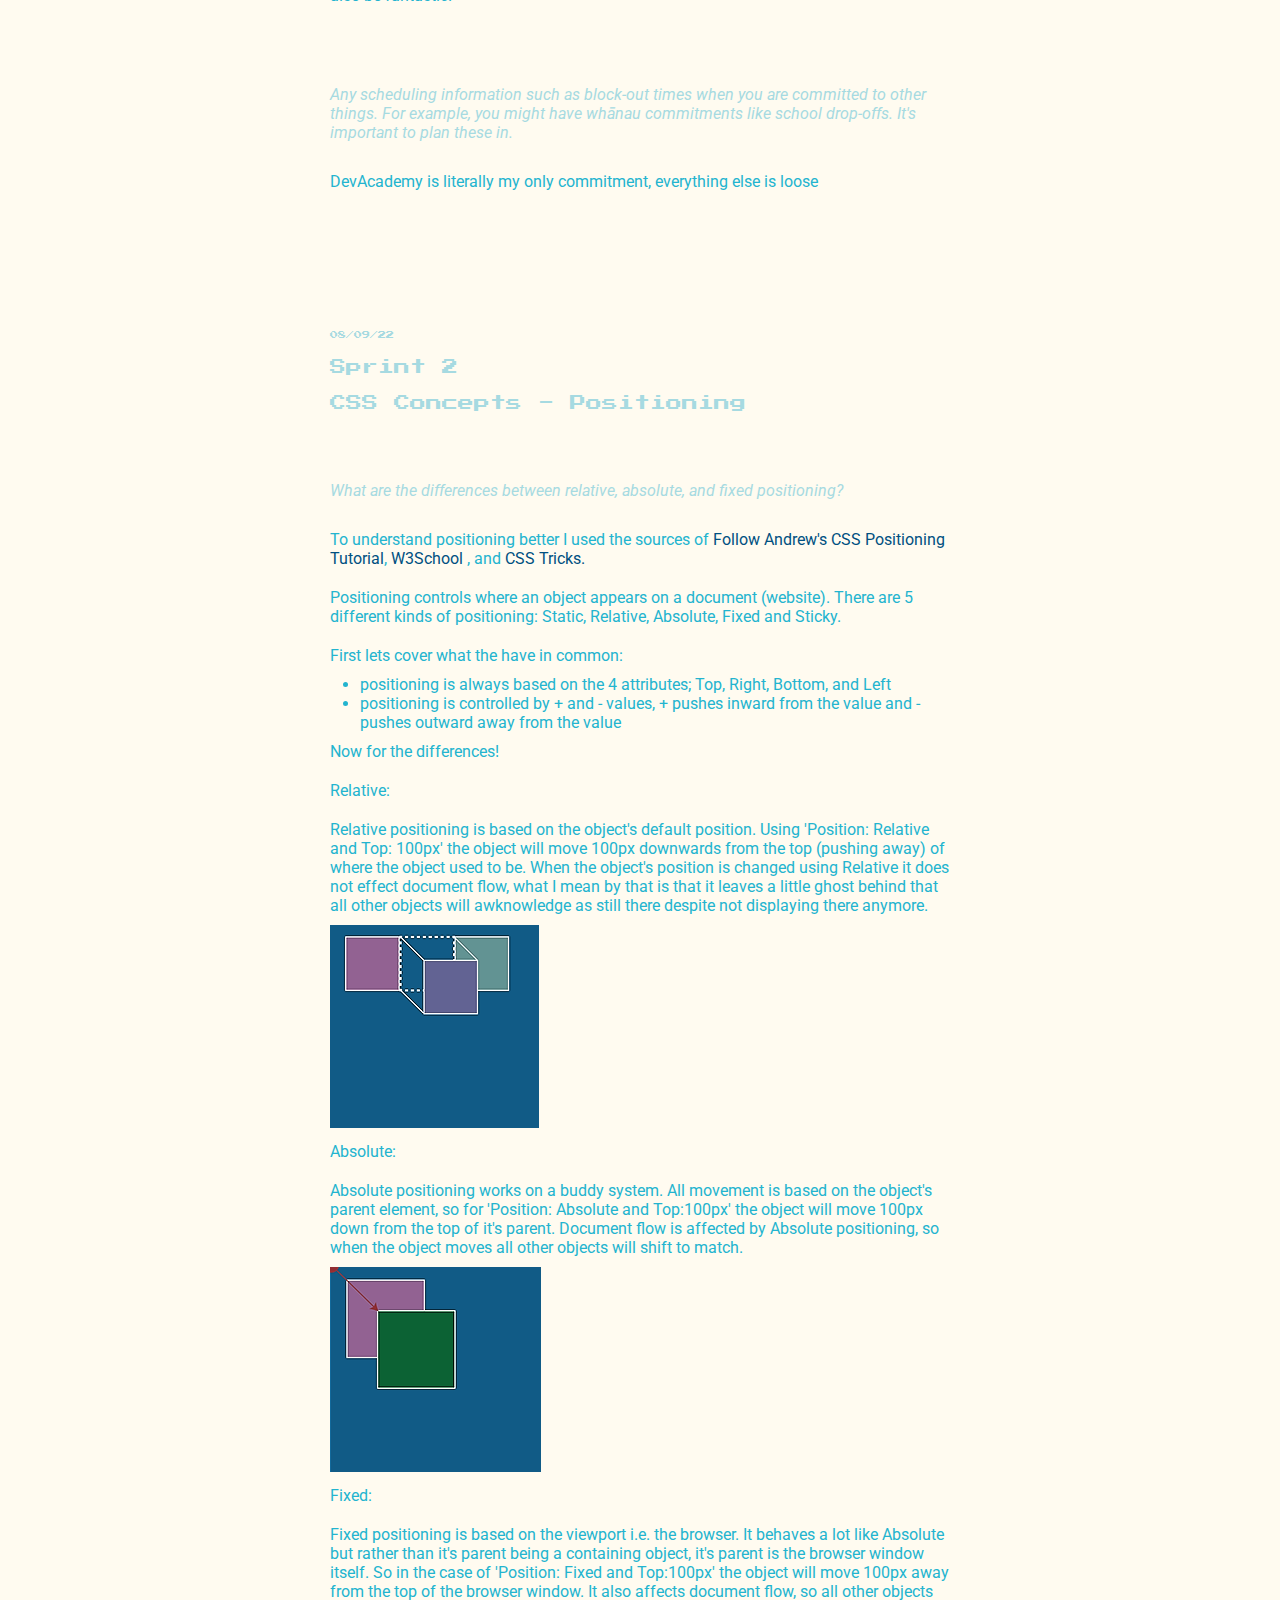
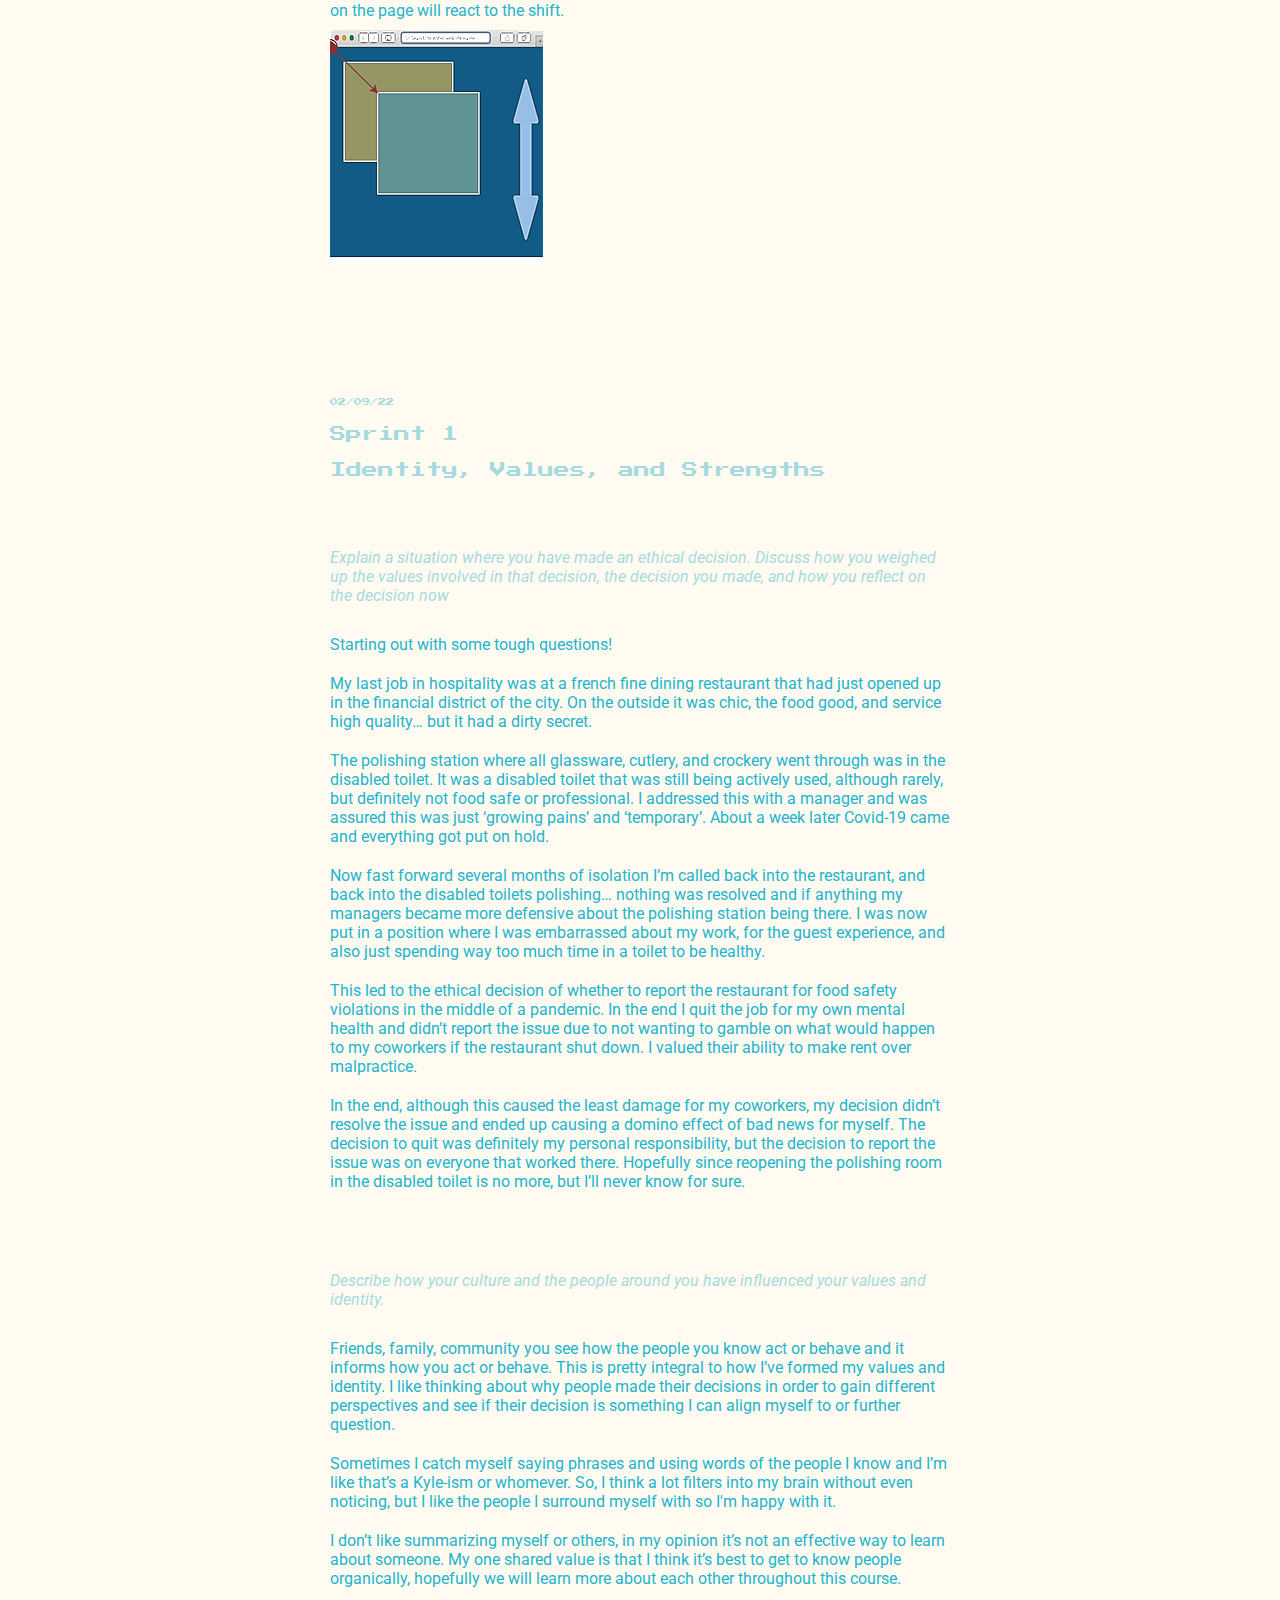
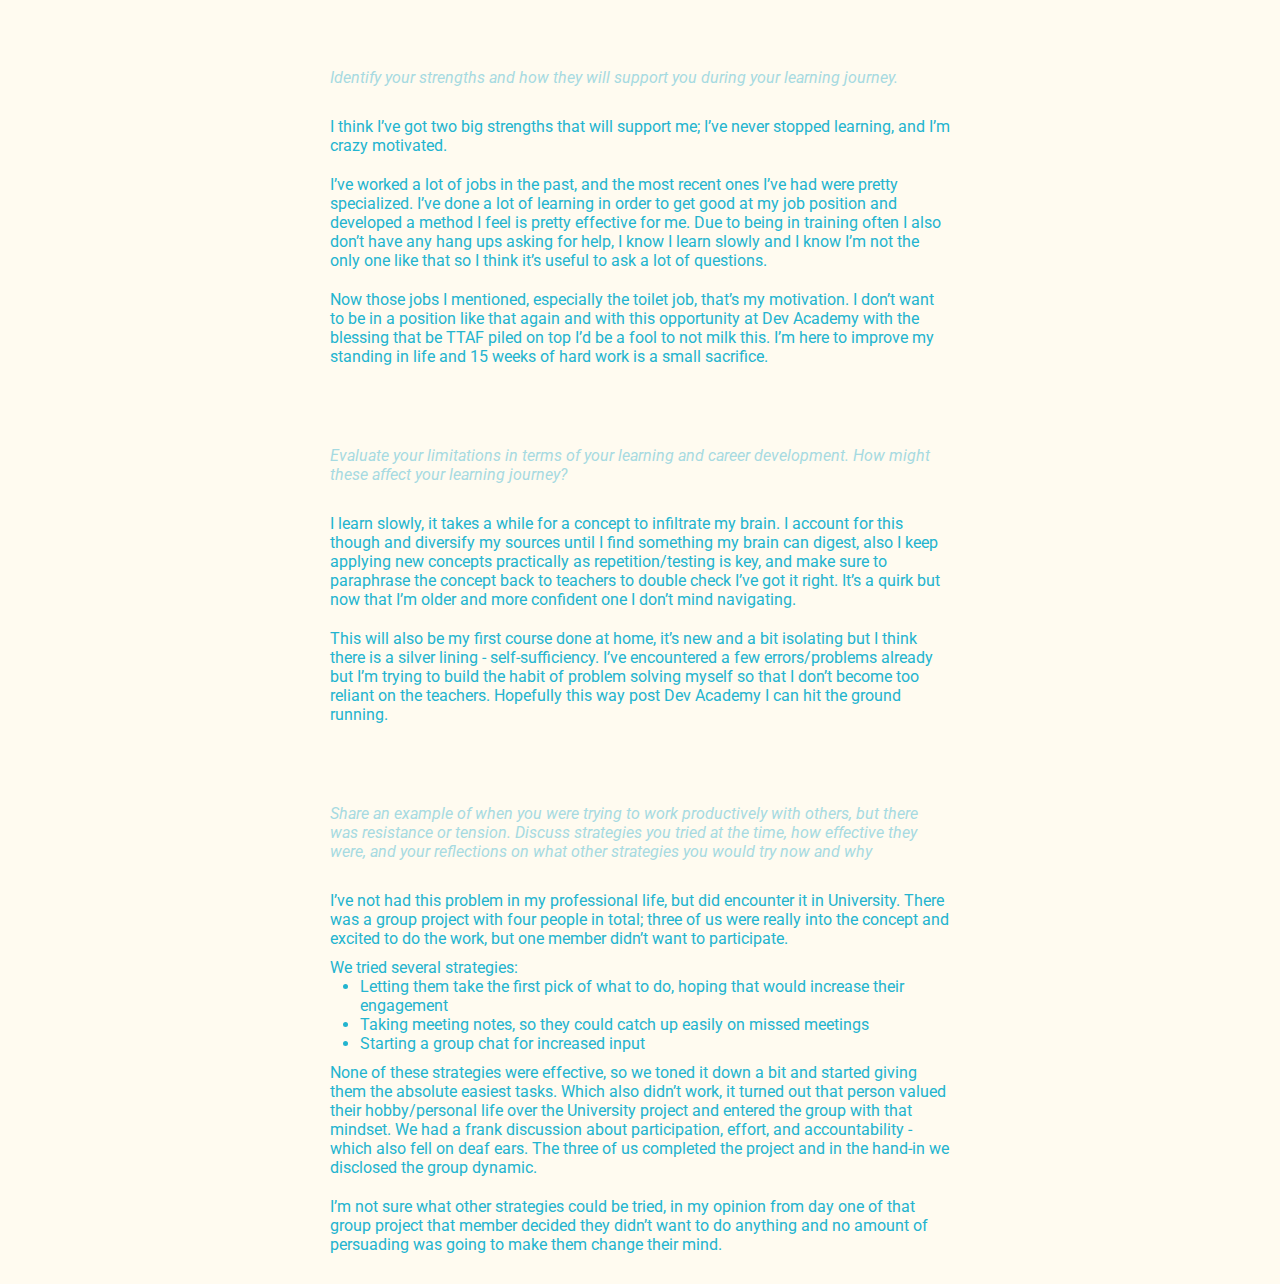
==== commit 235e01cb: "emotional intelligence added and links updated for new page" ====
--- a/index.html
+++ b/index.html
@@ -28,6 +28,7 @@
       <div class="dropdown-content">
         <a href="/blog/identity.html">Sprint 1</a>
         <a href="/blog/html-css.html">Sprint 2</a>
+        <a href="/blog/emotional-intelligence.html">Sprint 3</a>
       </div>
     </div>
     <div class="dropdown">
@@ -65,6 +66,36 @@
 
 
 <body>
+
+  <div class="entry">
+   
+    <div class="entry-header">
+
+      <span class="date">12/09/22</span>
+      <span class="sprint">Sprint 3</span>
+      <span class="title">Emotional Intelligence</span>
+
+    </div>
+
+    <div class="entry-contents">
+      <span class="question">What is Emotional Intelligence?</span>
+      <span class="answer">
+      <p>The ability to feel, understand, and manage emotions. Cultivating emotional intelligence benefits the individual and the people around them in all environments.</p>
+      </span>
+      <span class="question">How is EQ different to IQ?</span>
+      <span class="answer">
+      <p>IQ is based in logic and problem solving while EQ is about understanding and interpreting emotions.</p>
+      </span>
+      <span class="question">Why is it important?</span>
+      <span class="answer">
+      <p>Working on Emotional Intelligence can benefit the individual’s quality of life by increasing their own happiness and drive. It also extends outwards as the people they know benefit from the individual’s increased Emotional Intelligence to be more reliable and supportive.</p> 
+
+      <p>In practicing Emotional Intelligence it benefits internal and external relationships.</p>
+      </span>
+
+    </div>
+ 
+  </div>
 
   <div class="entry">
    
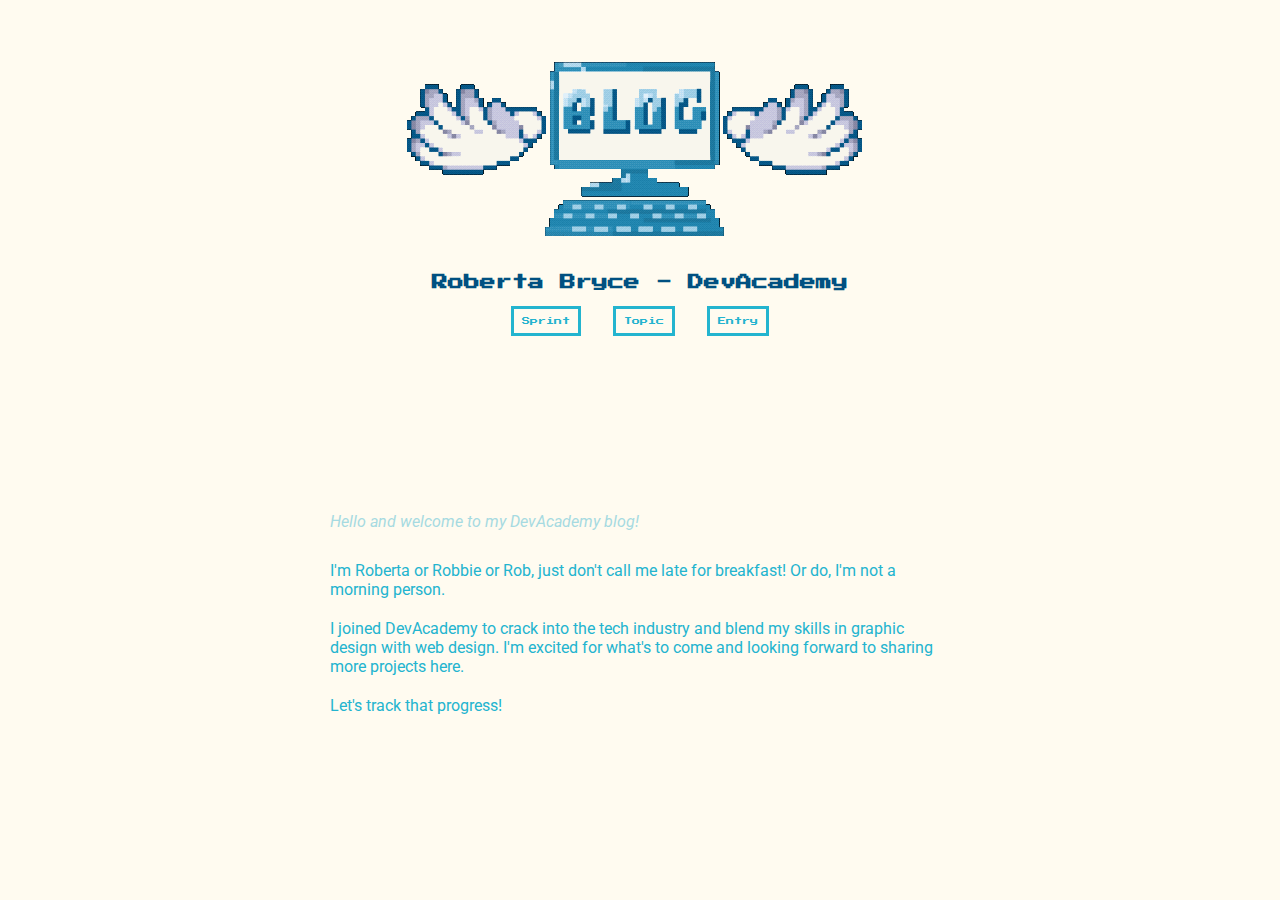
==== commit dded35dd: "link tidy up - added seperate sprint links" ====
--- a/index.html
+++ b/index.html
@@ -26,9 +26,11 @@
     <div class="dropdown">
       <button class="dropbtn">Sprint</button>
       <div class="dropdown-content">
-        <a href="/blog/identity.html">Sprint 1</a>
-        <a href="/blog/html-css.html">Sprint 2</a>
-        <a href="/blog/emotional-intelligence.html">Sprint 3</a>
+        <a href="/blog/sprint1.html">Sprint 1</a>
+        <a href="/blog/sprint2.html">Sprint 2</a>
+        <a href="/blog/sprint3.html">Sprint 3</a>
+        <a href="#">Sprint 4</a>
+        <a href="#">Sprint 5</a>
       </div>
     </div>
     <div class="dropdown">
@@ -36,6 +38,15 @@
       <div class="dropdown-content">
         <a href="/blog/tech.html">Tech</a>
         <a href="/blog/core.html">Core</a>
+      </div>
+    </div>
+    <div class="dropdown">
+      <button class="dropbtn">Entry</button>
+      <div class="dropdown-content">
+        <a href="/blog/identity.html">Identity, Values and Strengths</a>
+        <a href="/blog/html-css.html">CSS Concepts - Positioning</a>
+        <a href="/blog/learning-plan.html">Learning Plan</a>
+        <a href="/blog/emotional-intelligence.html">Emotional Intelligence</a>
       </div>
     </div>
   </div>
@@ -68,198 +79,21 @@
 <body>
 
   <div class="entry">
-   
-    <div class="entry-header">
-
-      <span class="date">12/09/22</span>
-      <span class="sprint">Sprint 3</span>
-      <span class="title">Emotional Intelligence</span>
-
-    </div>
 
     <div class="entry-contents">
-      <span class="question">What is Emotional Intelligence?</span>
+      <span class="question">Hello and welcome to my DevAcademy blog!</span>
       <span class="answer">
-      <p>The ability to feel, understand, and manage emotions. Cultivating emotional intelligence benefits the individual and the people around them in all environments.</p>
+      <p>I'm Roberta or Robbie or Rob, just don't call me late for breakfast! Or do, I'm not a morning person.</p>
+      <p>I joined DevAcademy to crack into the tech industry and blend my skills in graphic design with web design. I'm excited for what's to come and looking forward to sharing more projects here.</p>
+      <p>Let's track that progress!</p>
       </span>
-      <span class="question">How is EQ different to IQ?</span>
-      <span class="answer">
-      <p>IQ is based in logic and problem solving while EQ is about understanding and interpreting emotions.</p>
-      </span>
-      <span class="question">Why is it important?</span>
-      <span class="answer">
-      <p>Working on Emotional Intelligence can benefit the individual’s quality of life by increasing their own happiness and drive. It also extends outwards as the people they know benefit from the individual’s increased Emotional Intelligence to be more reliable and supportive.</p> 
-
-      <p>In practicing Emotional Intelligence it benefits internal and external relationships.</p>
-      </span>
-
-    </div>
- 
-  </div>
-
-  <div class="entry">
-   
-    <div class="entry-header">
-      <span class="date">09/09/22</span>
-      <span class="sprint">Sprint 2</span>
-      <span class="title">Learning Plan</span>
-    </div>
-
-    <div class="entry-contents">
-      <span class="question">What is your long term goal or career pathway? </span>
-      <span class="answer">
-        <p>Everyone I’ve met that are happy in their careers went with the flow, taking different opportunities and pivoting along the way as they improve in their field. I feel like especially in the tech sphere it is hard to predict your future role as it keeps updating. </p>
-        <p>My intention is to enter the Web Design field using this course and my degree in Visual Communication Design to find an entry web design role. I’d like time to get used to applying my new skills, but overall I hope to seize opportunities and keep upping my skills to advance my career. Maybe even one day working for myself. </p>
-    </span>
-
-      <span class="question">A description of your strengths and limitations when it comes to learning</span>
-      <span class="answer">
-        <p>Probably my best strength is that I’ve never stopped learning! I’ve worked a lot of jobs, many of which require training - so I’m used to a professional learning environment. But, in my own time I also like to gain new skills; at the moment I’m learning how to sew and on to my second project in a month. Because I enjoy learning and seeing personal improvement I’m used to being bad at things and having to ask a lot of questions to get better.</p>
-        <p>Limitation-wise I can get pretty distracted. If I’m not 100% applied to my work my mind will wander, it’s part of the reason I opted for this bootcamp approach as moving at a fast pace keeps me on task. So far I’ve been making personal deals, for example I’ll agree to work an hour for a grilled cheese sandwich… bribery keeps me motivated. Also the toggl app has been helpful with charting how much actual work I do in the day, so keeping that up will be useful.</p>
-        </span>
-
-      <span class="question">What skills (non-technical core/human skills) would you like to see developed in yourself while at Dev Academy?</span>
-      <span class="answer">
-       <p>Networking will be great! I’ve never really understood how people ‘network’, I’ve had friends help me get jobs before, but networking seems like a mysterious skill specific to career advancement. </p>
-       <p>Discipline is a skill I’ve always wanted to improve in, I get pretty lenient on myself so I’m hoping through this course I’ll develop some good habits and improve my self-discipline.  That way in the future I’ll be better set up to continue self-study.</p>
-      </span>
-
-      <span class="question">A commitment to how you will manage your workload in this programme. This should include:</span>
-      <span class="sub-question">An explanation of how you will manage yourself to work productively and safely with other learners, Facilitators and industry/community representatives</span>
-      <span class="answer">
-      <p>I’ve set up a routine of being awake at 9 and studying by 9:30am. Then I use the toggl app to chart time, I usually go for a 2 hour chunk unless I’m super into it and then do a little break. My breaks usually involve walking my dog so I’m away from the computer and getting that vitamin D. End of the day I do some yoga to unwind both my brain and body… I spent over a year in lockdown overseas so I’ve gained habits to keep my health up while staying at home.</p>
-      <p>Safety wise I’m studying from home, this way just in case anything does happen everyone in my bubble shouldn’t be affected. </p>
-      </span>
-      <span class="sub-question">What you will do when things are building up and starting to get to you?</span>
-      <span class="answer">
-        <p>Step away, take a break. Usually when I’m in that kind of state it’s best to do a reset; as simple as a nap, changing activity, or dragging my friends out. After getting some distance and perspective I’m in a way better headspace to tackle the problem</p>
-      </span>
-    </span>
-
-      <span class="question">A commitment as to how and where you will seek help in a timely way</span>
-      <span class="answer">
-     <p>I’m living with my parents for the first time in 10 years, 5 years of that spent overseas. So, they are pretty zoned in on what I’m up to and excited to support me. If I needed help they are always around.</p>
-      </span>
-
-      <span class="question">A description of what you expect from the Facilitation team</span>
-      <span class="answer">
-        <p>Having a team available is fantastic, as I can research on the internet forever but learning from a person directly always feels a lot more in-depth.  I’m looking forward to having real-time classes, and hopefully being able to go over understanding/troubleshooting with facilitators in the future. Critiques on projects will also be fantastic.</p>
-      </span>
-
-      <span class="question">Any scheduling information such as block-out times when you are committed to other things. For example, you might have whānau commitments like school drop-offs. It's important to plan these in.</span>
-      <span class="answer">
-        <p>DevAcademy is literally my only commitment, everything else is loose</p>
-      </span>
-
-    </div>
-  </div>
-  
-  <div class="entry">
-
-    <div class="entry-header">
-
-      <span class="date">08/09/22</span>
-      <span class="sprint">Sprint 2</span>
-      <span class="title">CSS Concepts - Positioning</span>
-
-    </div>
-
-    <div class="entry-contents">
-      <span class="question">What are the differences between relative, absolute, and fixed positioning?</span>
-      <span class="answer">
-      <p>To understand positioning better I used the sources of <a href="https://www.youtube.com/watch?v=UO8ed-JB4So&ab_channel=FollowAndrew" target="_blank">Follow Andrew's CSS Positioning Tutorial</a>, <a href="https://www.w3schools.com/css/css_positioning.asp" target="_blank">W3School</a> , and <a href="https://css-tricks.com/absolute-relative-fixed-positioining-how-do-they-differ/" target="_blank">CSS Tricks.</a></p>
-      <p>Positioning controls where an object appears on a document (website). There are 5 different kinds of positioning: Static, Relative, Absolute, Fixed and Sticky.</p> 
-      <p>First lets cover what the have in common:</p>
-      <ul>
-        <li>positioning is always based on the 4 attributes; Top, Right, Bottom, and Left</li>
-        <li>positioning is controlled by + and - values, + pushes inward from the value and - pushes outward away from the value</li>
-      </ul>
-      <p>Now for the differences!</p>
-      <p>Relative:</p>
-      <p>Relative positioning is based on the object's default position. Using 'Position: Relative and Top: 100px' the object will move 100px downwards from the top (pushing away) of where the object used to be. When the object's position is changed using Relative it does not effect document flow, what I mean by that is that it leaves a little ghost behind that all other objects will awknowledge as still there despite not displaying there anymore.</p>
-      <img src="/images/relative.png">
-      <p>Absolute:</p>
-      <p>Absolute positioning works on a buddy system. All movement is based on the object's parent element, so for 'Position: Absolute and Top:100px' the object will move 100px down from the top of it's parent. Document flow is affected by Absolute positioning, so when the object moves all other objects will shift to match.</p>
-      <img src="/images/absolute.png">
-      <p>Fixed:</p>
-      <p>Fixed positioning is based on the viewport i.e. the browser. It behaves a lot like Absolute but rather than it's parent being a containing object, it's parent is the browser window itself. So in the case of 'Position: Fixed and Top:100px' the object will move 100px away from the top of the browser window. It also affects document flow, so all other objects on the page will react to the shift.</p>
-      <img src="/images/fixed.png">
-    </span>
 
     </div>
 
   </div>
 
-
-  <div class="entry">
-   
-    <div class="entry-header">
-      <span class="date">02/09/22</span>
-      <span class="sprint">Sprint 1</span>
-      <span class="title">Identity, Values, and Strengths</span>
-    </div>
-
-    <div class="entry-contents">
-      <span class="question">Explain a situation where you have made an ethical decision. Discuss how you weighed up the values involved in that decision, the decision you made, and how you reflect on the decision now</span>
-      <span class="answer">
-        <p>Starting out with some tough questions!</p> 
-
-        <p>My last job in hospitality was at a french fine dining restaurant that had just opened up in the financial district of the city. On the outside it was chic, the food good, and service high quality… but it had a dirty secret.</p>
-        
-        <p>The polishing station where all glassware, cutlery, and crockery went through was in the disabled toilet. It was a disabled toilet that was still being actively used, although rarely, but definitely not food safe or professional. I addressed this with a manager and was assured this was just ‘growing pains’ and ‘temporary’. About a week later Covid-19 came and everything got put on hold.</p>
-        
-        <p>Now fast forward several months of isolation I’m called back into the restaurant, and back into the disabled toilets polishing… nothing was resolved and if anything my managers became more defensive about the polishing station being there. I was now put in a position where I was embarrassed about my work, for the guest experience, and also just spending way too much time in a toilet to be healthy.</p>
-        
-        <p>This led to the ethical decision of whether to report the restaurant for food safety violations in the middle of a pandemic. In the end I quit the job for my own mental health and didn’t report the issue due to not wanting to gamble on what would happen to my coworkers if the restaurant shut down. I valued their ability to make rent over malpractice.</p>
-        
-        <p>In the end, although this caused the least damage for my coworkers, my decision didn’t resolve the issue and ended up causing a domino effect of bad news for myself. The decision to quit was definitely my personal responsibility, but the decision to report the issue was on everyone that worked there. Hopefully since reopening the polishing room in the disabled toilet is no more, but I’ll never know for sure.</p>
-      </span>
-
-      <span class="question">Describe how your culture and the people around you have influenced your values and identity.</span>
-      <span class="answer">
-        <p>Friends, family, community you see how the people you know act or behave and it informs how you act or behave. This is pretty integral to how I’ve formed my values and identity. I like thinking about why people made their decisions in order to gain different perspectives and see if their decision is something I can align myself to or further question.</p> 
-
-        <p>Sometimes I catch myself saying phrases and using words of the people I know and I’m like that’s a Kyle-ism or whomever. So, I think a lot filters into my brain without even noticing, but I like the people I surround myself with so I'm happy with it.</p>
-
-        <p>I don’t like summarizing myself or others, in my opinion it’s not an effective way to learn about someone. My one shared value is that I think it’s best to get to know people organically, hopefully we will learn more about each other throughout this course.</p>
-      </span>
-
-      <span class="question">Identify your strengths and how they will support you during your learning journey.</span>
-      <span class="answer">
-        <p>I think I’ve got two big strengths that will support me; I’ve never stopped learning, and I’m crazy motivated.</p>
-
-        <p>I’ve worked a lot of jobs in the past, and the most recent ones I’ve had were pretty specialized. I’ve done a lot of learning in order to get good at my job position and developed a method I feel is pretty effective for me. Due to being in training often I also don’t have any hang ups asking for help, I know I learn slowly and I know I’m not the only one like that so I think it’s useful to ask a lot of questions.</p>
-
-        <p>Now those jobs I mentioned, especially the toilet job, that’s my motivation. I don’t want to be in a position like that again and with this opportunity at Dev Academy with the blessing that be TTAF piled on top I’d be a fool to not milk this. I’m here to improve my standing in life and 15 weeks of hard work is a small sacrifice.</p>
-      </span>
-
-      <span class="question">Evaluate your limitations in terms of your learning and career development. How might these affect your learning journey?</span>
-      <span class="answer">
-        <p>I learn slowly, it takes a while for a concept to infiltrate my brain. I account for this though and diversify my sources until I find something my brain can digest, also I keep applying new concepts practically as repetition/testing is key, and make sure to paraphrase the concept back to teachers to double check I’ve got it right. It’s a quirk but now that I’m older and more confident one I don’t mind navigating.</p>
-
-        <p>This will also be my first course done at home, it’s new and a bit isolating but I think there is a silver lining - self-sufficiency. I’ve encountered a few errors/problems already but I’m trying to build the habit of problem solving myself so that I don’t become too reliant on the teachers. Hopefully this way post Dev Academy I can hit the ground running.</p>
-      </span>
-
-      <span class="question">Share an example of when you were trying to work productively with others, but there was resistance or tension. Discuss strategies you tried at the time, how effective they were, and your reflections on what other strategies you would try now and why</span>
-      <span class="answer">
-        <p>I’ve not had this problem in my professional life, but did encounter it in University. There was a group project with four people in total; three of us were really into the concept and excited to do the work, but one member didn’t want to participate.</p>
-
-        <ul>We tried several strategies:
-        <li>Letting them take the first pick of what to do, hoping that would increase their engagement</li>
-        <li>Taking meeting notes, so they could catch up easily on missed meetings</li>
-        <li>Starting a group chat for increased input</li>
-        </ul>
-        
-        <p>None of these strategies were effective, so we toned it down a bit and started giving them the absolute easiest tasks. Which also didn’t work, it turned out that person valued their hobby/personal life over the University project and entered the group with that mindset. We had a frank discussion about participation, effort, and accountability - which also fell on deaf ears. The three of us completed the project and in the hand-in we disclosed the group dynamic.</p>
-
-        <p>I’m not sure what other strategies could be tried, in my opinion from day one of that group project that member decided they didn’t want to do anything and no amount of persuading was going to make them change their mind. </p> 
-      </span>
-    </div>
-  </div>
-
   <script src="js/script.js"></script>
 </body>
 <footer>
-  <a href="#angel-pc"><img id="arrow" src="images/arrow.png"></a>
 </footer>
 </html>--- a/styles/main.css
+++ b/styles/main.css
@@ -121,7 +121,7 @@
 .dropdown-content a {
   font-family: 'Press Start 2P', serif;
   font-size: 0.5rem;
-  text-align: center;
+  text-align: left;
   color: #23b4cf;
   padding: 0.5rem;
   text-decoration: none;
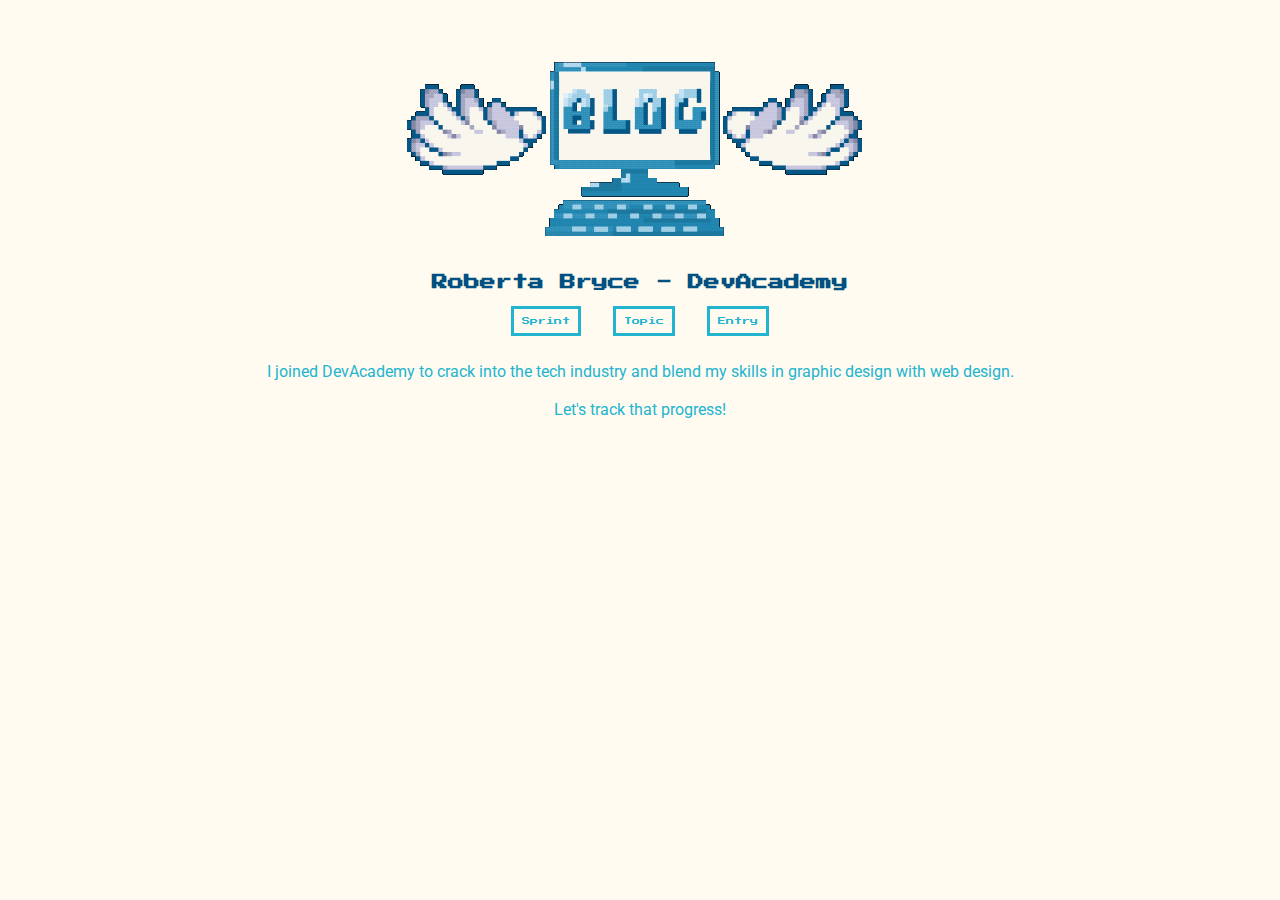
==== commit 850bfd0e: "landing page tidy" ====
--- a/index.html
+++ b/index.html
@@ -29,8 +29,8 @@
         <a href="/blog/sprint1.html">Sprint 1</a>
         <a href="/blog/sprint2.html">Sprint 2</a>
         <a href="/blog/sprint3.html">Sprint 3</a>
-        <a href="#">Sprint 4</a>
-        <a href="#">Sprint 5</a>
+        <a href="/blog/sprint4.html">Sprint 4</a>
+        <a href="/blog/sprint5.html">Sprint 5</a>
       </div>
     </div>
     <div class="dropdown">
@@ -47,6 +47,10 @@
         <a href="/blog/html-css.html">CSS Concepts - Positioning</a>
         <a href="/blog/learning-plan.html">Learning Plan</a>
         <a href="/blog/emotional-intelligence.html">Emotional Intelligence</a>
+        <a href="/blog/javascript-dom.html">JS Fundamentals</a>
+        <a href="/blog/neuroplasticity.html">Neuroplasticity</a>
+        <a href="/blog/problem-solving.html">Problem Solving</a>
+        <a href="/blog/foundations-reflection.html">Foundations Reflection</a>
       </div>
     </div>
   </div>
@@ -78,13 +82,12 @@
 
 <body>
 
-  <div class="entry">
+  <div class="landing">
 
     <div class="entry-contents">
-      <span class="question">Hello and welcome to my DevAcademy blog!</span>
       <span class="answer">
-      <p>I'm Roberta or Robbie or Rob, just don't call me late for breakfast! Or do, I'm not a morning person.</p>
-      <p>I joined DevAcademy to crack into the tech industry and blend my skills in graphic design with web design. I'm excited for what's to come and looking forward to sharing more projects here.</p>
+      <p>I joined DevAcademy to crack into the tech industry and blend my skills in graphic design with web design.</p>
+      <br>
       <p>Let's track that progress!</p>
       </span>
 
--- a/styles/main.css
+++ b/styles/main.css
@@ -141,6 +141,13 @@
   right: 0;
 }
 
+.landing {
+  display: flex;
+  padding: 10px;
+  justify-content: center;
+  text-align: center;
+}
+
 .entry {
   display: block;
   margin: auto;
@@ -167,6 +174,11 @@
   color: #a6dae1;
 }
 
+.entry iframe {
+  width: 100%;
+  min-height: 20em;
+}
+
 .date {
   font-size: 0.5rem;
 }
